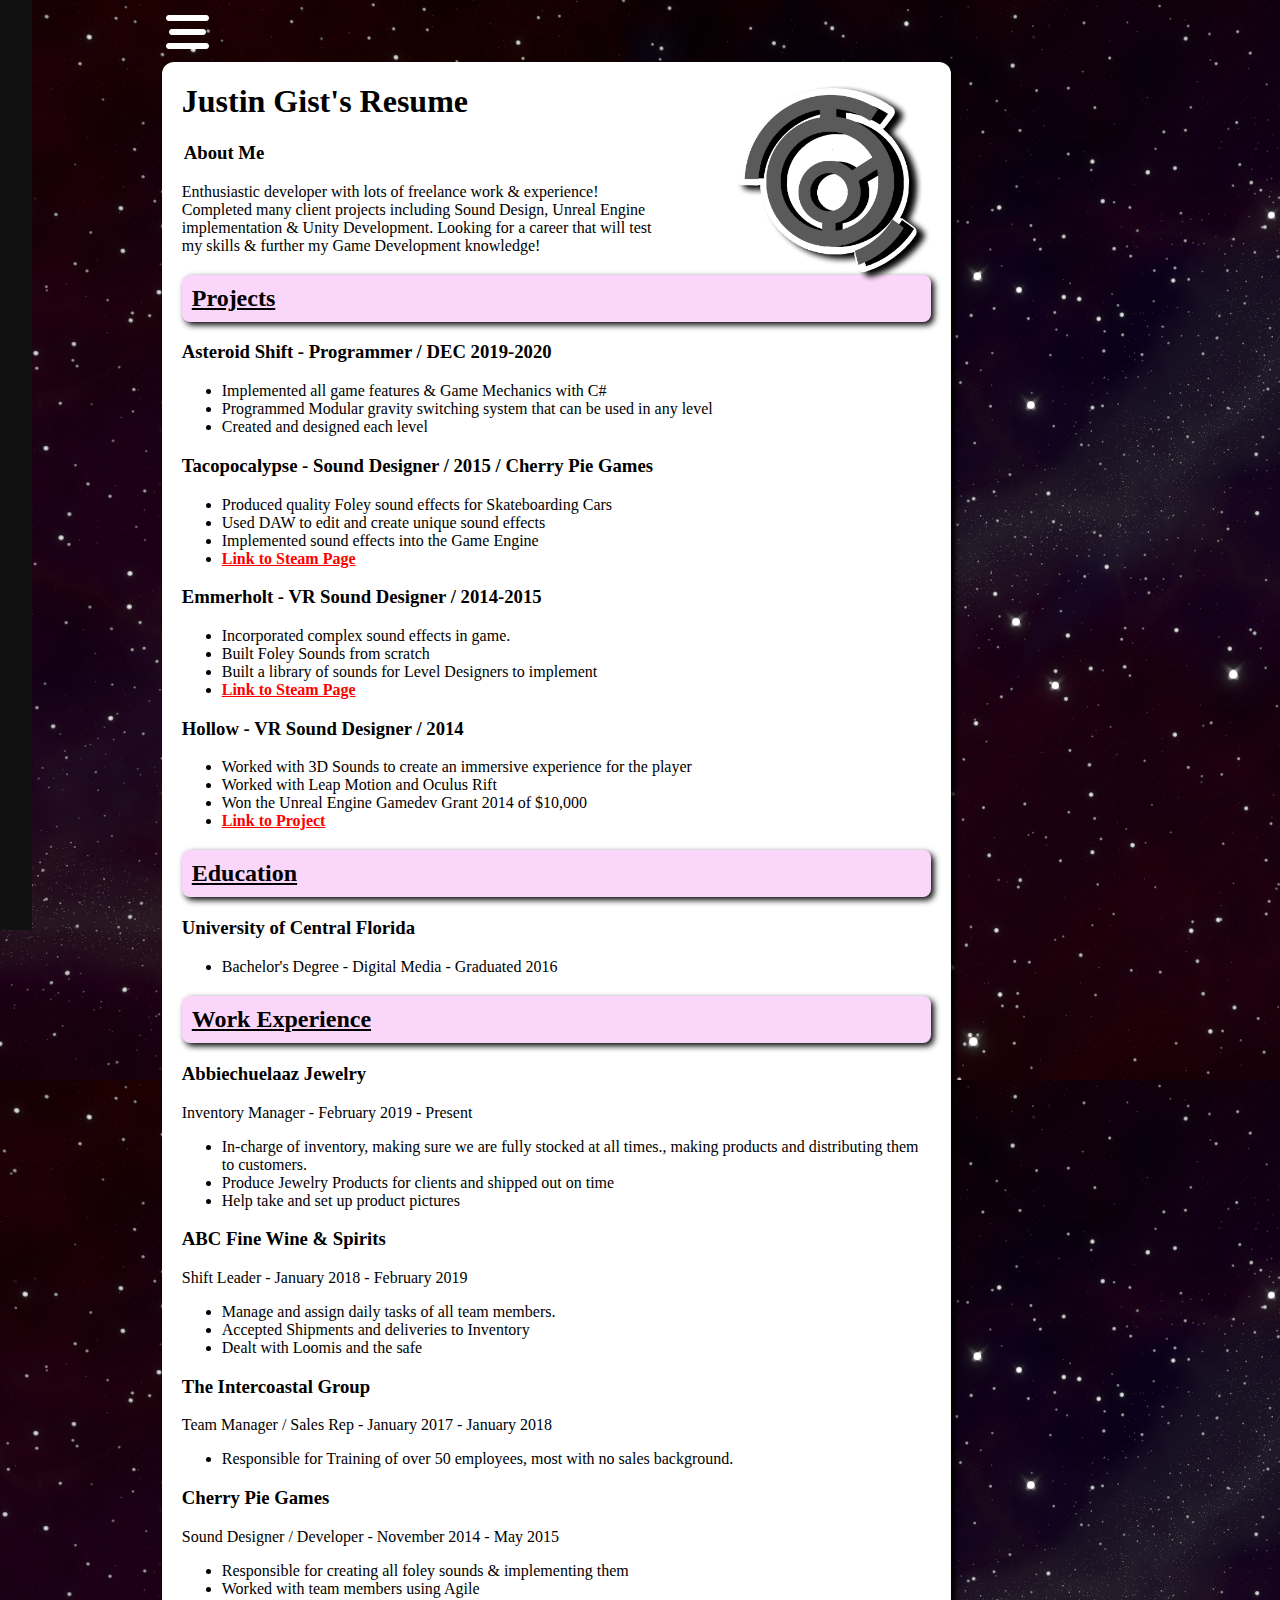
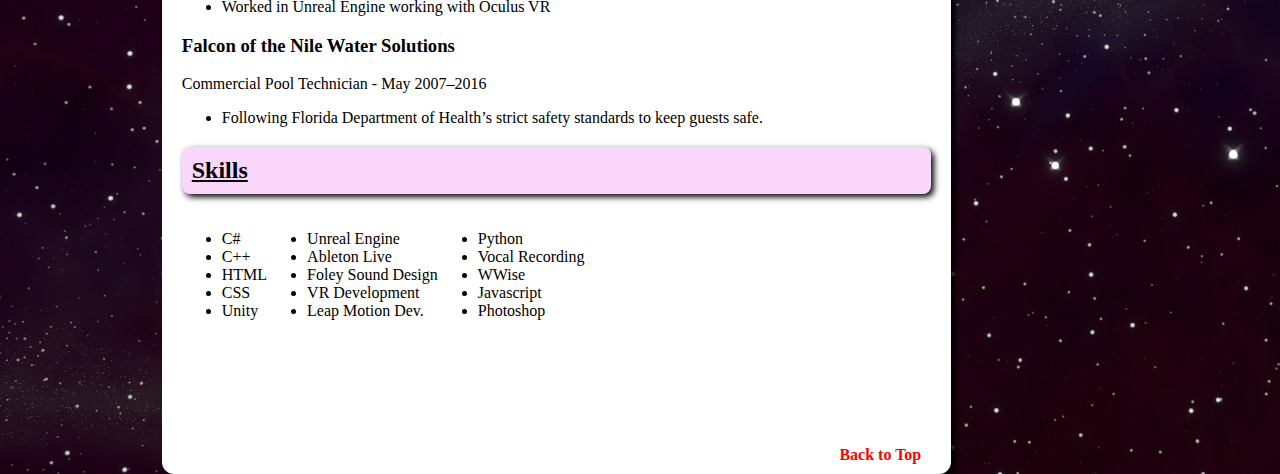
==== index.html @ f838d987 "1/26 Start Webpage" ====
<!DOCTYPE html>
<html lang="en-US">

<head>
<link rel="stylesheet" type="text/css" href="resumeStyle.css">
</head>

<body>
<div class="WholeContainer">

<div id="SideNav" class="sidenavi">
	<a href="javascript:void(0)" class="closebtn" onclick="closeNav()" style="font-size:60px"><div style="Color: White">&times;</div></a>
	<a href="index.html">Home</a>
	<a href="Sovereign.html">SOVEREIGN:<br><div style="font-size: 12px;">Beneath Stone Shadows</div></a>
	
	<a href="Projects.html">Projects</a>
	<a href="Resume.html">Resume</a>
</div>

<span style="cursor:pointer;" onclick="openNav()"><img src="Images/Hamburger.png"></span>

<script>
function openNav() {
  document.getElementById("SideNav").style.width = "250px";
}

function closeNav() {
  document.getElementById("SideNav").style.width = "0";
}
</script>
</br>

<!--
<div class="SideContainer">
<p> stuff </p>
</div>
-->

<div class="MainContainer">
<div class="MarginMain">
<div id="Title">

<img src="Images/ResumeConcept2.png" width=200 height=200>
</div>
<h1>Justin Gist's Resume</h1>

<h3 id="AboutMe">About Me</h3>
<p style="width:65%;">Enthusiastic developer with lots of freelance work & experience! Completed many client projects including Sound Design, Unreal Engine implementation & Unity Development. Looking for a career that will test my skills & further my Game Development knowledge!</p>

<h2>Projects</h2>
<h3>Asteroid Shift - Programmer / DEC 2019-2020</h3>
	<ul>
	<li>Implemented all game features & Game Mechanics with C#</li>
	<li>Programmed Modular gravity switching system that can be used in any level</li>
	<li>Created and designed each level</li>
	</ul>

	
	
<h3>Tacopocalypse - Sound Designer / 2015 / Cherry Pie Games</h3>
	<ul>
	<li>Produced quality Foley sound effects for Skateboarding Cars</li>
	<li>Used DAW to edit and create unique sound effects</li>
	<li>Implemented sound effects into the Game Engine</li>
	<li><a href="http://store.steampowered.com/app/416530/">Link to Steam Page</a></li>
	</ul>
	
<h3>Emmerholt - VR Sound Designer / 2014-2015</h3>
<ul>
	<li>Incorporated complex sound effects in game.</li>
	<li>Built Foley Sounds from scratch</li>
	<li>Built a library of sounds for Level Designers to implement</li>
	<li><a href="https://store.steampowered.com/app/422500/Emmerholt_Prologue/">Link to Steam Page</a></li>
</ul>
	
<h3>Hollow - VR Sound Designer / 2014 </h3>
<ul>
	<li>Worked with 3D Sounds to create an immersive experience for the player</li>
	<li>Worked with Leap Motion and Oculus Rift</li>
	<li>Won the Unreal Engine Gamedev Grant 2014 of $10,000</li>
	<li><a href="http://killerham.itch.io/hollow">Link to Project</a></li>
</ul>



<h2>Education</h2>
<h3>University of Central Florida</h3>
<ul>
	<li>Bachelor's Degree - Digital Media - Graduated 2016</li>
</ul>



<h2>Work Experience </h2>
<h3>Abbiechuelaaz Jewelry</h3>
<p>Inventory Manager - February 2019 - Present</p>
<ul>
	<li>In-charge of inventory, making sure we are fully stocked at all times., making products and distributing them to customers.</li>
	<li>Produce Jewelry Products for clients and shipped out on time</li>
	<li>Help take and set up product pictures</li>
</ul>

<h3>ABC Fine Wine & Spirits</h3>
<p>Shift Leader - January 2018 - February 2019</p>
<ul>
	<li>Manage and assign daily tasks of all team members.</li>
	<li>Accepted Shipments and deliveries to Inventory</li>
	<li>Dealt with Loomis and the safe</li>
</ul>

<h3>The Intercoastal Group</h3>
<p>Team Manager / Sales Rep - January 2017 - January 2018</p>
<ul>
	<li>Responsible for Training of over 50 employees, most with no sales background.</li>
</ul>

<h3>Cherry Pie Games </h3>
<p>Sound Designer / Developer - November 2014 - May 2015</p>
<ul>
	<li>Responsible for creating all foley sounds & implementing them</li>
	<li>Worked with team members using Agile</li>
	<li>Worked in Unreal Engine working with Oculus VR</li>
	
</ul>

<h3>Falcon of the Nile Water Solutions</h3>
<p>Commercial Pool Technician - May 2007–2016</p>
<ul>
	<li>Following Florida Department of Health’s strict safety standards to keep guests safe.</li>
</ul>

<h2>Skills</h2>
<div class="flex-container">
<div>
	<ul>
		<li>C#</li>
		<li>C++</li>
		<li>HTML</li>
		<li>CSS</li>
		<li>Unity</li>
	</ul>
</div>
<div>
	<ul>
		<li>Unreal Engine</li>
		<li>Ableton Live</li>
		<li>Foley Sound Design</li>
		<li>VR Development</li>
		<li>Leap Motion Dev.</li>
	</ul>
</div>
<div>
	<ul>
		<li>Python</li>
		<li>Vocal Recording</li>
		<li>WWise</li>
		<li>Javascript</li>
		<li>Photoshop</li>
</div>
</div>



<div style="height: 100px;"></div>
<a href="index.html"><div id="Btop" style="padding: 10px;float:right">Back to Top</div></a>
</div>

</div>


</body>
</html>
---- resumeStyle.css ----
body {
	background-color: white;
	background-image: url("Images/SpaceBackground.jpg");
	margin-left: 3%;
	font-family: Verdana;
}
h1 {
	color: black;
}
h2 {
	color: black;
	text-decoration: underline;
	background-color: #FAD7FA;
	border-radius: 8px;
	padding: 10px;
	box-shadow: 3px 3px 6px black;
}

.Btop {
	padding: 10px;
}
p{
color: black;
font-family: Verdana;

}
ul {
	color: black;
}
h3 {
	color:black;
}
#AboutMe {
	color: black;
	margin-left: 2px;
}

nav {
	font-family: Verdana;
	font-size: 16px;
	
}

#NavBar {
	background-color: #D88CF3;
	border-radius: 12px;
	display: inline-block;
	font-weight: bold;
	margin: 2px 2px;
	padding:20px;
	
	box-shadow: 3px 3px 8px black;
	color: white;
	
}

#NavBar:hover{
	background-color: #FFF765;
	color: grey;
}


a {
	color: red;
	font-weight: bold;
}

a:hover {
	color: grey;
}

.sidenavi {
	height: 100%;
	width: 0;
	position: fixed;
	z-index: 1;
	top: 0;
	left: 0;
	background-color: #111;
	overflow-x: hidden;
	padding-top: 30px;
	padding-left: 32px;
	transition: 0.5s;
}

.sidenavi a {
	padding: 8px 8px 8px 0px;
	text-decoration: none;
	font-size: 25px;
	color: #818181;
	display: block;
	transition: 0.3s;
}

.sidenavi a:hover {
	color: #f1f1f1;
}

.Cards {
	
	display: inline-block;
	padding: 5px;
	border-color: grey;
	border-radius: 12px;
	box-shadow: 3px 3px 8px black;
}

#Title {
	
	float: right;
	display: inline-block;
}

.SideContainer {
	min-width: 250px;
	width: 300px;
	min-height: 500px;
	margin: auto;
	float: left;
	background-color: grey;
}

.MainContainer {
	min-width: 500px;
	width: 80%;
	float: left;
	margin: auto;
	background-color: white;
	box-shadow: 4px 4px 5px black;
	border-radius: 12px;
}

.WholeContainer {
	width: 80%;
	margin: auto;
	
}

.MarginMain {
	margin: 20px
	
}

.flex-container {
	display: flex;
	
}
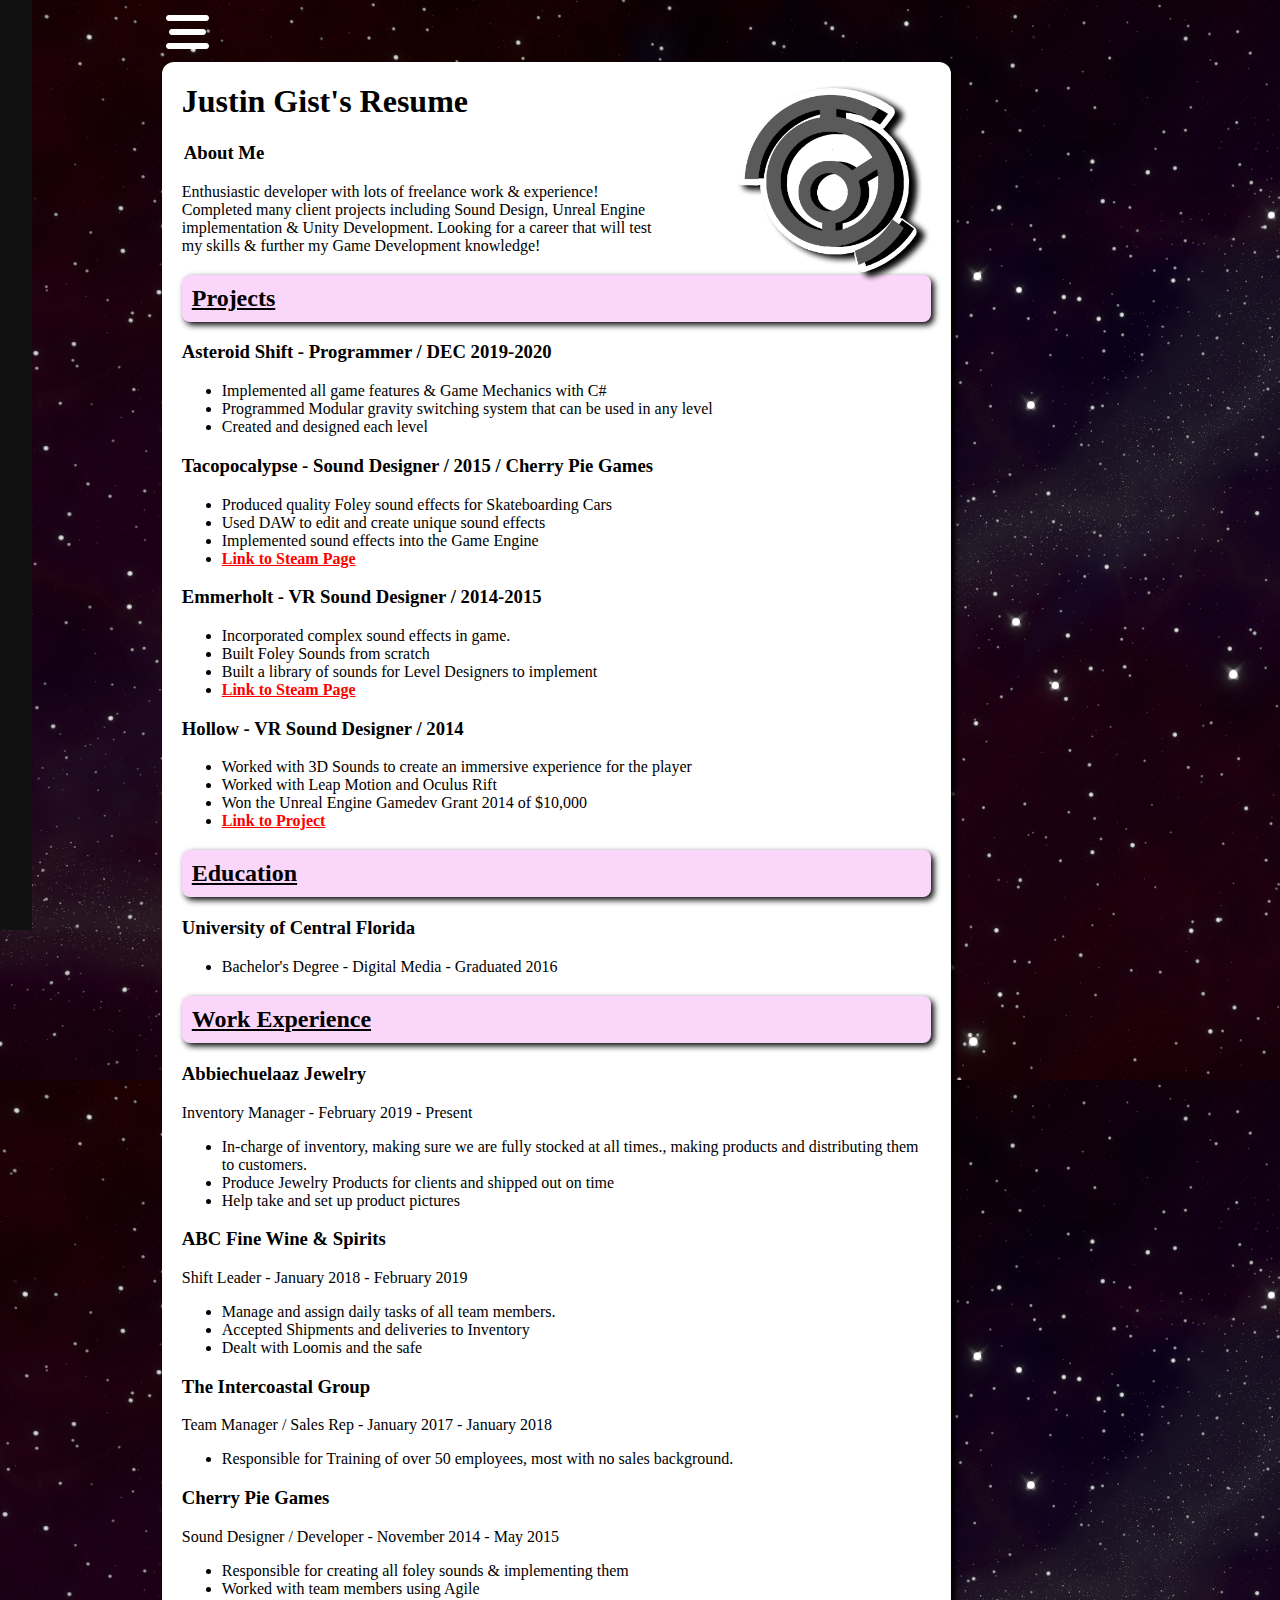
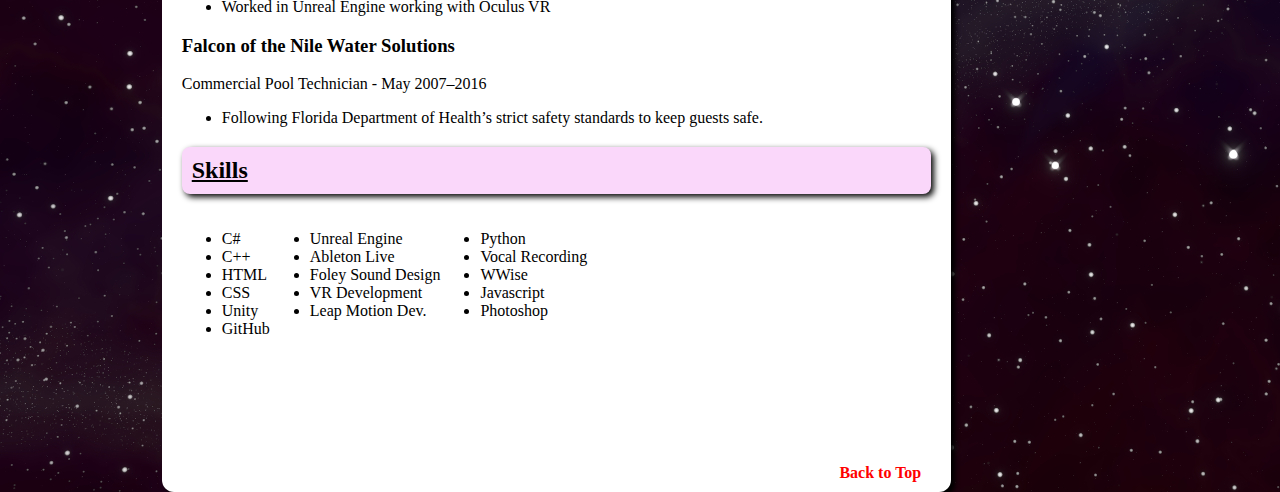
==== commit e1d1cc7b: "Merge pull request #1 from Axolen/Test-Branch" ====
--- a/index.html
+++ b/index.html
@@ -138,6 +138,7 @@
 		<li>HTML</li>
 		<li>CSS</li>
 		<li>Unity</li>
+		<li>GitHub</li>
 	</ul>
 </div>
 <div>
@@ -169,4 +170,4 @@
 
 
 </body>
-</html>+</html>
--- a/resumeStyle.css
+++ b/resumeStyle.css
@@ -146,3 +146,4 @@
 	
 }
 
+
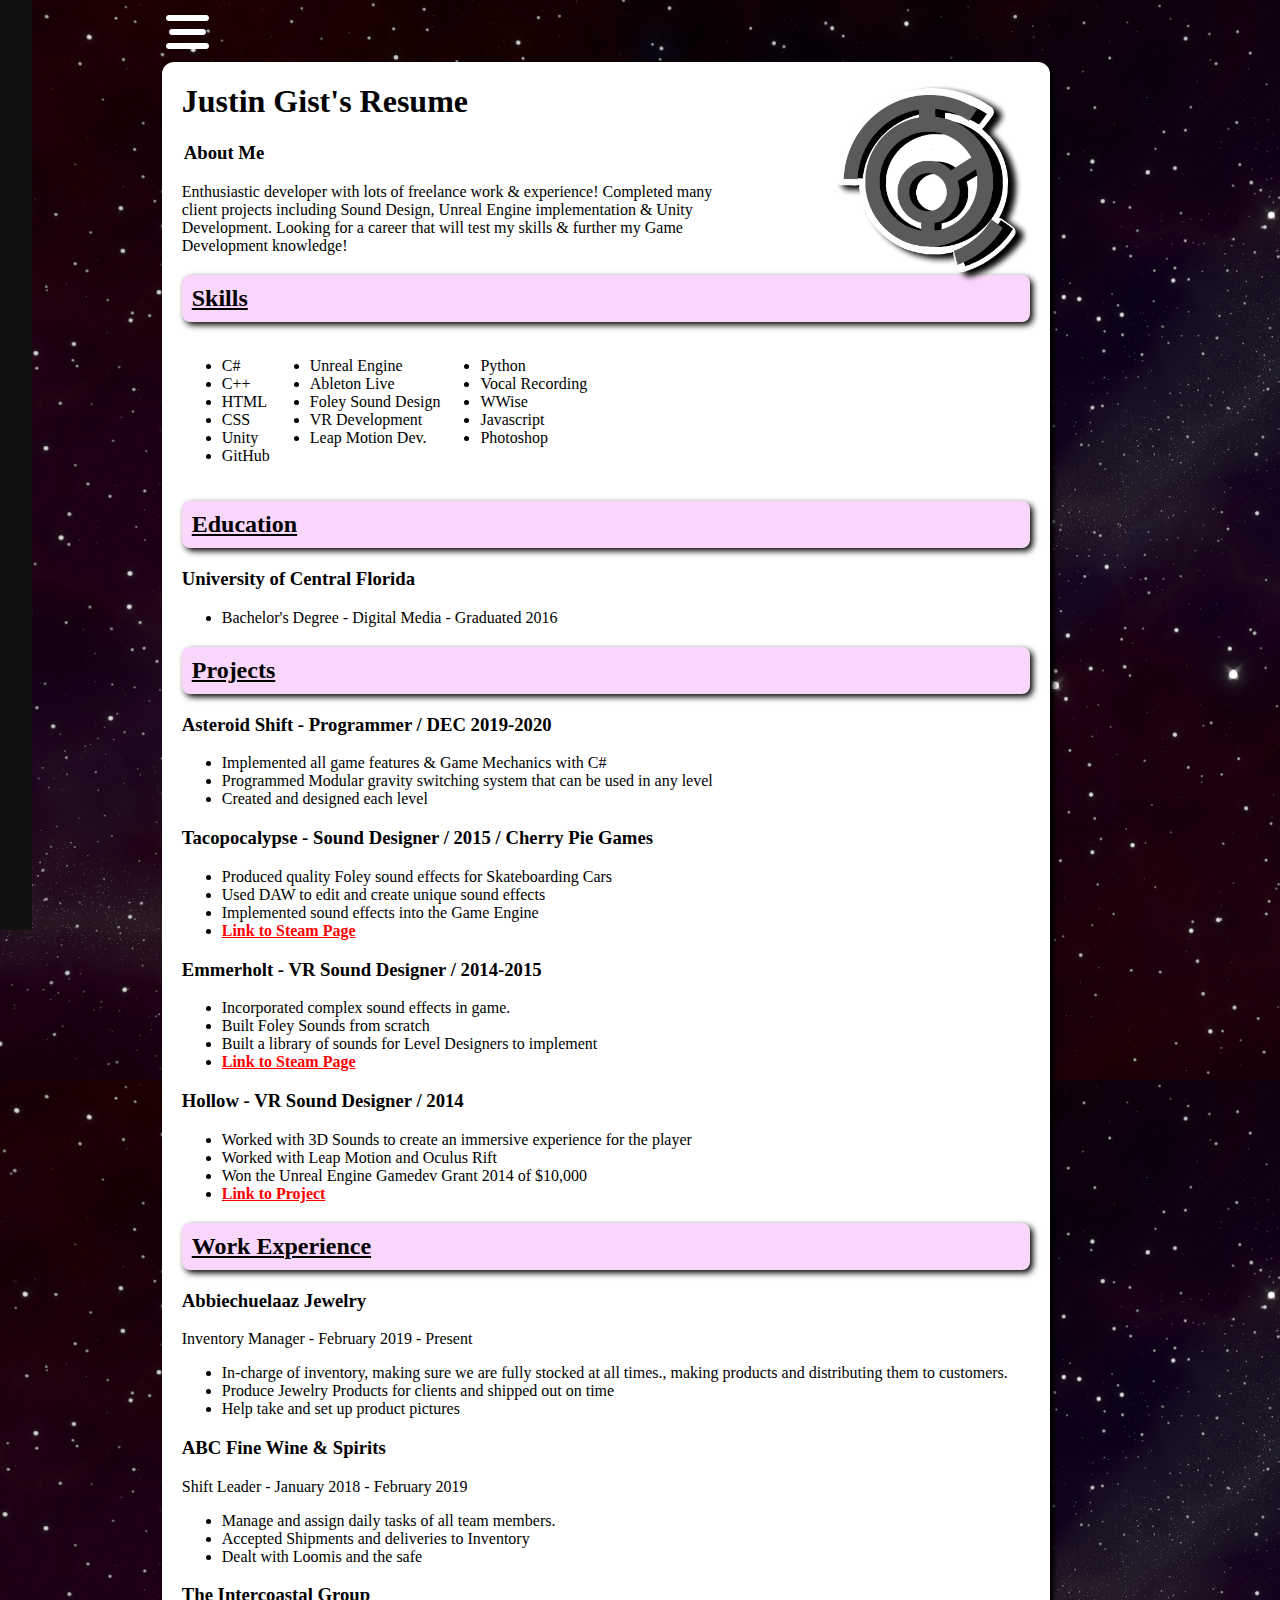
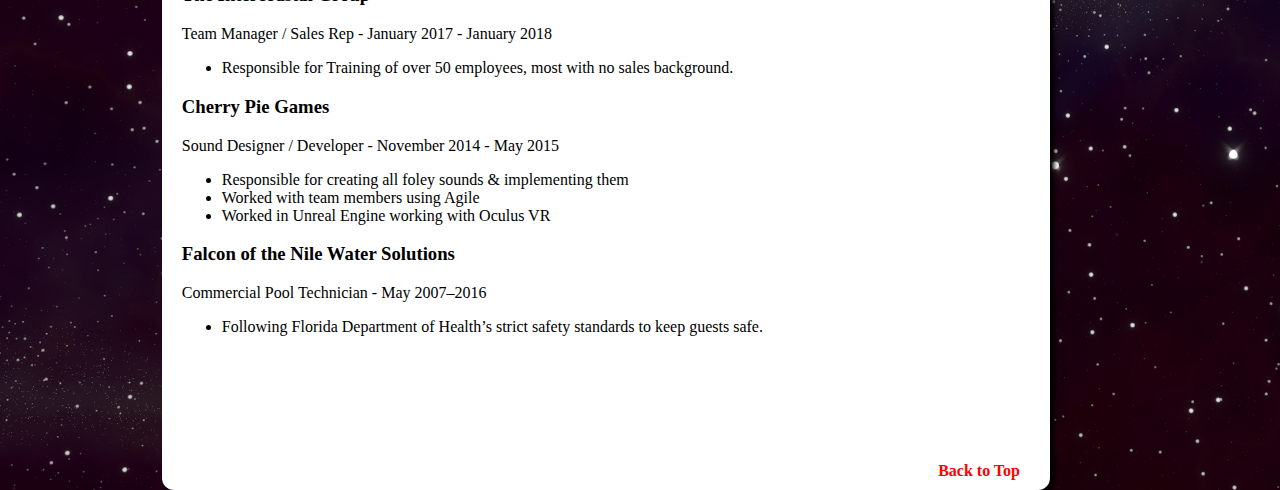
==== commit 8fc80612: "Added Taco Page" ====
--- a/index.html
+++ b/index.html
@@ -1,173 +1,173 @@
-<!DOCTYPE html>
-<html lang="en-US">
-
-<head>
-<link rel="stylesheet" type="text/css" href="resumeStyle.css">
-</head>
-
-<body>
-<div class="WholeContainer">
-
-<div id="SideNav" class="sidenavi">
-	<a href="javascript:void(0)" class="closebtn" onclick="closeNav()" style="font-size:60px"><div style="Color: White">&times;</div></a>
-	<a href="index.html">Home</a>
-	<a href="Sovereign.html">SOVEREIGN:<br><div style="font-size: 12px;">Beneath Stone Shadows</div></a>
-	
-	<a href="Projects.html">Projects</a>
-	<a href="Resume.html">Resume</a>
-</div>
-
-<span style="cursor:pointer;" onclick="openNav()"><img src="Images/Hamburger.png"></span>
-
-<script>
-function openNav() {
-  document.getElementById("SideNav").style.width = "250px";
-}
-
-function closeNav() {
-  document.getElementById("SideNav").style.width = "0";
-}
-</script>
-</br>
-
-<!--
-<div class="SideContainer">
-<p> stuff </p>
-</div>
--->
-
-<div class="MainContainer">
-<div class="MarginMain">
-<div id="Title">
-
-<img src="Images/ResumeConcept2.png" width=200 height=200>
-</div>
-<h1>Justin Gist's Resume</h1>
-
-<h3 id="AboutMe">About Me</h3>
-<p style="width:65%;">Enthusiastic developer with lots of freelance work & experience! Completed many client projects including Sound Design, Unreal Engine implementation & Unity Development. Looking for a career that will test my skills & further my Game Development knowledge!</p>
-
-<h2>Projects</h2>
-<h3>Asteroid Shift - Programmer / DEC 2019-2020</h3>
-	<ul>
-	<li>Implemented all game features & Game Mechanics with C#</li>
-	<li>Programmed Modular gravity switching system that can be used in any level</li>
-	<li>Created and designed each level</li>
-	</ul>
-
-	
-	
-<h3>Tacopocalypse - Sound Designer / 2015 / Cherry Pie Games</h3>
-	<ul>
-	<li>Produced quality Foley sound effects for Skateboarding Cars</li>
-	<li>Used DAW to edit and create unique sound effects</li>
-	<li>Implemented sound effects into the Game Engine</li>
-	<li><a href="http://store.steampowered.com/app/416530/">Link to Steam Page</a></li>
-	</ul>
-	
-<h3>Emmerholt - VR Sound Designer / 2014-2015</h3>
-<ul>
-	<li>Incorporated complex sound effects in game.</li>
-	<li>Built Foley Sounds from scratch</li>
-	<li>Built a library of sounds for Level Designers to implement</li>
-	<li><a href="https://store.steampowered.com/app/422500/Emmerholt_Prologue/">Link to Steam Page</a></li>
-</ul>
-	
-<h3>Hollow - VR Sound Designer / 2014 </h3>
-<ul>
-	<li>Worked with 3D Sounds to create an immersive experience for the player</li>
-	<li>Worked with Leap Motion and Oculus Rift</li>
-	<li>Won the Unreal Engine Gamedev Grant 2014 of $10,000</li>
-	<li><a href="http://killerham.itch.io/hollow">Link to Project</a></li>
-</ul>
-
-
-
-<h2>Education</h2>
-<h3>University of Central Florida</h3>
-<ul>
-	<li>Bachelor's Degree - Digital Media - Graduated 2016</li>
-</ul>
-
-
-
-<h2>Work Experience </h2>
-<h3>Abbiechuelaaz Jewelry</h3>
-<p>Inventory Manager - February 2019 - Present</p>
-<ul>
-	<li>In-charge of inventory, making sure we are fully stocked at all times., making products and distributing them to customers.</li>
-	<li>Produce Jewelry Products for clients and shipped out on time</li>
-	<li>Help take and set up product pictures</li>
-</ul>
-
-<h3>ABC Fine Wine & Spirits</h3>
-<p>Shift Leader - January 2018 - February 2019</p>
-<ul>
-	<li>Manage and assign daily tasks of all team members.</li>
-	<li>Accepted Shipments and deliveries to Inventory</li>
-	<li>Dealt with Loomis and the safe</li>
-</ul>
-
-<h3>The Intercoastal Group</h3>
-<p>Team Manager / Sales Rep - January 2017 - January 2018</p>
-<ul>
-	<li>Responsible for Training of over 50 employees, most with no sales background.</li>
-</ul>
-
-<h3>Cherry Pie Games </h3>
-<p>Sound Designer / Developer - November 2014 - May 2015</p>
-<ul>
-	<li>Responsible for creating all foley sounds & implementing them</li>
-	<li>Worked with team members using Agile</li>
-	<li>Worked in Unreal Engine working with Oculus VR</li>
-	
-</ul>
-
-<h3>Falcon of the Nile Water Solutions</h3>
-<p>Commercial Pool Technician - May 2007–2016</p>
-<ul>
-	<li>Following Florida Department of Health’s strict safety standards to keep guests safe.</li>
-</ul>
-
-<h2>Skills</h2>
-<div class="flex-container">
-<div>
-	<ul>
-		<li>C#</li>
-		<li>C++</li>
-		<li>HTML</li>
-		<li>CSS</li>
-		<li>Unity</li>
-		<li>GitHub</li>
-	</ul>
-</div>
-<div>
-	<ul>
-		<li>Unreal Engine</li>
-		<li>Ableton Live</li>
-		<li>Foley Sound Design</li>
-		<li>VR Development</li>
-		<li>Leap Motion Dev.</li>
-	</ul>
-</div>
-<div>
-	<ul>
-		<li>Python</li>
-		<li>Vocal Recording</li>
-		<li>WWise</li>
-		<li>Javascript</li>
-		<li>Photoshop</li>
-</div>
-</div>
-
-
-
-<div style="height: 100px;"></div>
-<a href="index.html"><div id="Btop" style="padding: 10px;float:right">Back to Top</div></a>
-</div>
-
-</div>
-
-
-</body>
-</html>
+<!DOCTYPE html>
+<html lang="en-US">
+
+<head>
+<link rel="stylesheet" type="text/css" href="resumeStyle.css">
+</head>
+
+<body>
+<div class="WholeContainer">
+
+<div id="SideNav" class="sidenavi">
+	<a href="javascript:void(0)" class="closebtn" onclick="closeNav()" style="font-size:60px"><div style="Color: White">&times;</div></a>
+	<a href="index.html">Resume</a>
+	<a href="Sovereign.html">SOVEREIGN:<br><div style="font-size: 12px;">Beneath Stone Shadows</div></a>
+	
+	<a href="Taco.html">Tacopocalypse</a>
+	<a href="Resume.html">Resume</a>
+</div>
+
+<span style="cursor:pointer;" onclick="openNav()"><img src="Images/Hamburger.png"></span>
+
+<script>
+function openNav() {
+  document.getElementById("SideNav").style.width = "250px";
+}
+
+function closeNav() {
+  document.getElementById("SideNav").style.width = "0";
+}
+</script>
+</br>
+
+
+
+<div class="MainContainer">
+<div class="MarginMain">
+<div id="Title">
+
+<img src="Images/ResumeConcept2.png" width=200 height=200>
+</div>
+<h1>Justin Gist's Resume</h1>
+
+<h3 id="AboutMe">About Me</h3>
+<p style="width:65%;">Enthusiastic developer with lots of freelance work & experience! Completed many client projects including Sound Design, Unreal Engine implementation & Unity Development. Looking for a career that will test my skills & further my Game Development knowledge!</p>
+
+
+<h2>Skills</h2>
+<div class="flex-container">
+<div>
+	<ul>
+		<li>C#</li>
+		<li>C++</li>
+		<li>HTML</li>
+		<li>CSS</li>
+		<li>Unity</li>
+		<li>GitHub</li>
+	</ul>
+</div>
+<div>
+	<ul>
+		<li>Unreal Engine</li>
+		<li>Ableton Live</li>
+		<li>Foley Sound Design</li>
+		<li>VR Development</li>
+		<li>Leap Motion Dev.</li>
+	</ul>
+</div>
+<div>
+	<ul>
+		<li>Python</li>
+		<li>Vocal Recording</li>
+		<li>WWise</li>
+		<li>Javascript</li>
+		<li>Photoshop</li>
+</div>
+</div>
+
+
+<h2>Education</h2>
+<h3>University of Central Florida</h3>
+<ul>
+	<li>Bachelor's Degree - Digital Media - Graduated 2016</li>
+</ul>
+
+
+
+<h2>Projects</h2>
+<h3>Asteroid Shift - Programmer / DEC 2019-2020</h3>
+	<ul>
+	<li>Implemented all game features & Game Mechanics with C#</li>
+	<li>Programmed Modular gravity switching system that can be used in any level</li>
+	<li>Created and designed each level</li>
+	</ul>
+
+	
+	
+<h3>Tacopocalypse - Sound Designer / 2015 / Cherry Pie Games</h3>
+	<ul>
+	<li>Produced quality Foley sound effects for Skateboarding Cars</li>
+	<li>Used DAW to edit and create unique sound effects</li>
+	<li>Implemented sound effects into the Game Engine</li>
+	<li><a href="http://store.steampowered.com/app/416530/">Link to Steam Page</a></li>
+	</ul>
+	
+<h3>Emmerholt - VR Sound Designer / 2014-2015</h3>
+<ul>
+	<li>Incorporated complex sound effects in game.</li>
+	<li>Built Foley Sounds from scratch</li>
+	<li>Built a library of sounds for Level Designers to implement</li>
+	<li><a href="https://store.steampowered.com/app/422500/Emmerholt_Prologue/">Link to Steam Page</a></li>
+</ul>
+	
+<h3>Hollow - VR Sound Designer / 2014 </h3>
+<ul>
+	<li>Worked with 3D Sounds to create an immersive experience for the player</li>
+	<li>Worked with Leap Motion and Oculus Rift</li>
+	<li>Won the Unreal Engine Gamedev Grant 2014 of $10,000</li>
+	<li><a href="http://killerham.itch.io/hollow">Link to Project</a></li>
+</ul>
+
+
+
+<h2>Work Experience </h2>
+<h3>Abbiechuelaaz Jewelry</h3>
+<p>Inventory Manager - February 2019 - Present</p>
+<ul>
+	<li>In-charge of inventory, making sure we are fully stocked at all times., making products and distributing them to customers.</li>
+	<li>Produce Jewelry Products for clients and shipped out on time</li>
+	<li>Help take and set up product pictures</li>
+</ul>
+
+<h3>ABC Fine Wine & Spirits</h3>
+<p>Shift Leader - January 2018 - February 2019</p>
+<ul>
+	<li>Manage and assign daily tasks of all team members.</li>
+	<li>Accepted Shipments and deliveries to Inventory</li>
+	<li>Dealt with Loomis and the safe</li>
+</ul>
+
+<h3>The Intercoastal Group</h3>
+<p>Team Manager / Sales Rep - January 2017 - January 2018</p>
+<ul>
+	<li>Responsible for Training of over 50 employees, most with no sales background.</li>
+</ul>
+
+<h3>Cherry Pie Games </h3>
+<p>Sound Designer / Developer - November 2014 - May 2015</p>
+<ul>
+	<li>Responsible for creating all foley sounds & implementing them</li>
+	<li>Worked with team members using Agile</li>
+	<li>Worked in Unreal Engine working with Oculus VR</li>
+	
+</ul>
+
+<h3>Falcon of the Nile Water Solutions</h3>
+<p>Commercial Pool Technician - May 2007–2016</p>
+<ul>
+	<li>Following Florida Department of Health’s strict safety standards to keep guests safe.</li>
+</ul>
+
+
+
+
+
+<div style="height: 100px;"></div>
+<a href="index.html"><div id="Btop" style="padding: 10px;float:right">Back to Top</div></a>
+</div>
+
+</div>
+
+
+</body>
+</html>--- a/resumeStyle.css
+++ b/resumeStyle.css
@@ -1,149 +1,154 @@
-body {
-	background-color: white;
-	background-image: url("Images/SpaceBackground.jpg");
-	margin-left: 3%;
-	font-family: Verdana;
-}
-h1 {
-	color: black;
-}
-h2 {
-	color: black;
-	text-decoration: underline;
-	background-color: #FAD7FA;
-	border-radius: 8px;
-	padding: 10px;
-	box-shadow: 3px 3px 6px black;
-}
-
-.Btop {
-	padding: 10px;
-}
-p{
-color: black;
-font-family: Verdana;
-
-}
-ul {
-	color: black;
-}
-h3 {
-	color:black;
-}
-#AboutMe {
-	color: black;
-	margin-left: 2px;
-}
-
-nav {
-	font-family: Verdana;
-	font-size: 16px;
-	
-}
-
-#NavBar {
-	background-color: #D88CF3;
-	border-radius: 12px;
-	display: inline-block;
-	font-weight: bold;
-	margin: 2px 2px;
-	padding:20px;
-	
-	box-shadow: 3px 3px 8px black;
-	color: white;
-	
-}
-
-#NavBar:hover{
-	background-color: #FFF765;
-	color: grey;
-}
-
-
-a {
-	color: red;
-	font-weight: bold;
-}
-
-a:hover {
-	color: grey;
-}
-
-.sidenavi {
-	height: 100%;
-	width: 0;
-	position: fixed;
-	z-index: 1;
-	top: 0;
-	left: 0;
-	background-color: #111;
-	overflow-x: hidden;
-	padding-top: 30px;
-	padding-left: 32px;
-	transition: 0.5s;
-}
-
-.sidenavi a {
-	padding: 8px 8px 8px 0px;
-	text-decoration: none;
-	font-size: 25px;
-	color: #818181;
-	display: block;
-	transition: 0.3s;
-}
-
-.sidenavi a:hover {
-	color: #f1f1f1;
-}
-
-.Cards {
-	
-	display: inline-block;
-	padding: 5px;
-	border-color: grey;
-	border-radius: 12px;
-	box-shadow: 3px 3px 8px black;
-}
-
-#Title {
-	
-	float: right;
-	display: inline-block;
-}
-
-.SideContainer {
-	min-width: 250px;
-	width: 300px;
-	min-height: 500px;
-	margin: auto;
-	float: left;
-	background-color: grey;
-}
-
-.MainContainer {
-	min-width: 500px;
-	width: 80%;
-	float: left;
-	margin: auto;
-	background-color: white;
-	box-shadow: 4px 4px 5px black;
-	border-radius: 12px;
-}
-
-.WholeContainer {
-	width: 80%;
-	margin: auto;
-	
-}
-
-.MarginMain {
-	margin: 20px
-	
-}
-
-.flex-container {
-	display: flex;
-	
-}
-
-
+body {
+	background-color: white;
+	background-image: url("Images/SpaceBackground.jpg");
+	margin-left: 3%;
+	font-family: Verdana;
+}
+h1 {
+	color: black;
+}
+h2 {
+	color: black;
+	text-decoration: underline;
+	background-color: #FAD7FA;
+	border-radius: 8px;
+	padding: 10px;
+	box-shadow: 3px 3px 6px black;
+}
+
+.Btop {
+	padding: 10px;
+}
+p{
+color: black;
+font-family: Verdana;
+
+}
+ul {
+	color: black;
+}
+h3 {
+	color:black;
+}
+#AboutMe {
+	color: black;
+	margin-left: 2px;
+}
+
+nav {
+	font-family: Verdana;
+	font-size: 16px;
+	
+}
+
+#NavBar {
+	background-color: #D88CF3;
+	border-radius: 12px;
+	display: inline-block;
+	font-weight: bold;
+	margin: 2px 2px;
+	padding:20px;
+	
+	box-shadow: 3px 3px 8px black;
+	color: white;
+	
+}
+
+#NavBar:hover{
+	background-color: #FFF765;
+	color: grey;
+}
+
+
+a {
+	color: red;
+	font-weight: bold;
+}
+
+a:hover {
+	color: grey;
+}
+
+.sidenavi {
+	height: 100%;
+	width: 0;
+	position: fixed;
+	z-index: 1;
+	top: 0;
+	left: 0;
+	background-color: #111;
+	overflow-x: hidden;
+	padding-top: 30px;
+	padding-left: 32px;
+	transition: 0.3s;
+}
+
+.sidenavi a {
+	padding: 8px 8px 8px 0px;
+	text-decoration: none;
+	font-size: 25px;
+	color: #818181;
+	display: block;
+	transition: 0.3s;
+}
+
+.sidenavi a:hover {
+	color: #f1f1f1;
+}
+
+.Cards {
+	
+	display: inline-block;
+	padding: 5px;
+	border-color: grey;
+	border-radius: 12px;
+	box-shadow: 3px 3px 8px black;
+}
+
+#Title {
+	
+	float: right;
+	display: inline-block;
+}
+
+.SideContainer {
+	min-width: 250px;
+	width: 300px;
+	min-height: 500px;
+	margin: auto;
+	float: left;
+	background-color: grey;
+}
+
+.MainContainer {
+	min-width: 500px;
+	width: 90%;
+	float: left;
+	margin: auto;
+	background-color: white;
+	box-shadow: 4px 4px 5px black;
+	border-radius: 12px;
+}
+
+.WholeContainer {
+	width: 80%;
+	margin: auto;
+	
+}
+
+.MarginMain {
+	margin: 20px
+	
+}
+
+.flex-container {
+	display: flex;
+	
+}
+
+.Screenshots {
+	width: 100%;
+	height: 100%;
+	display: inline-block;
+}
+
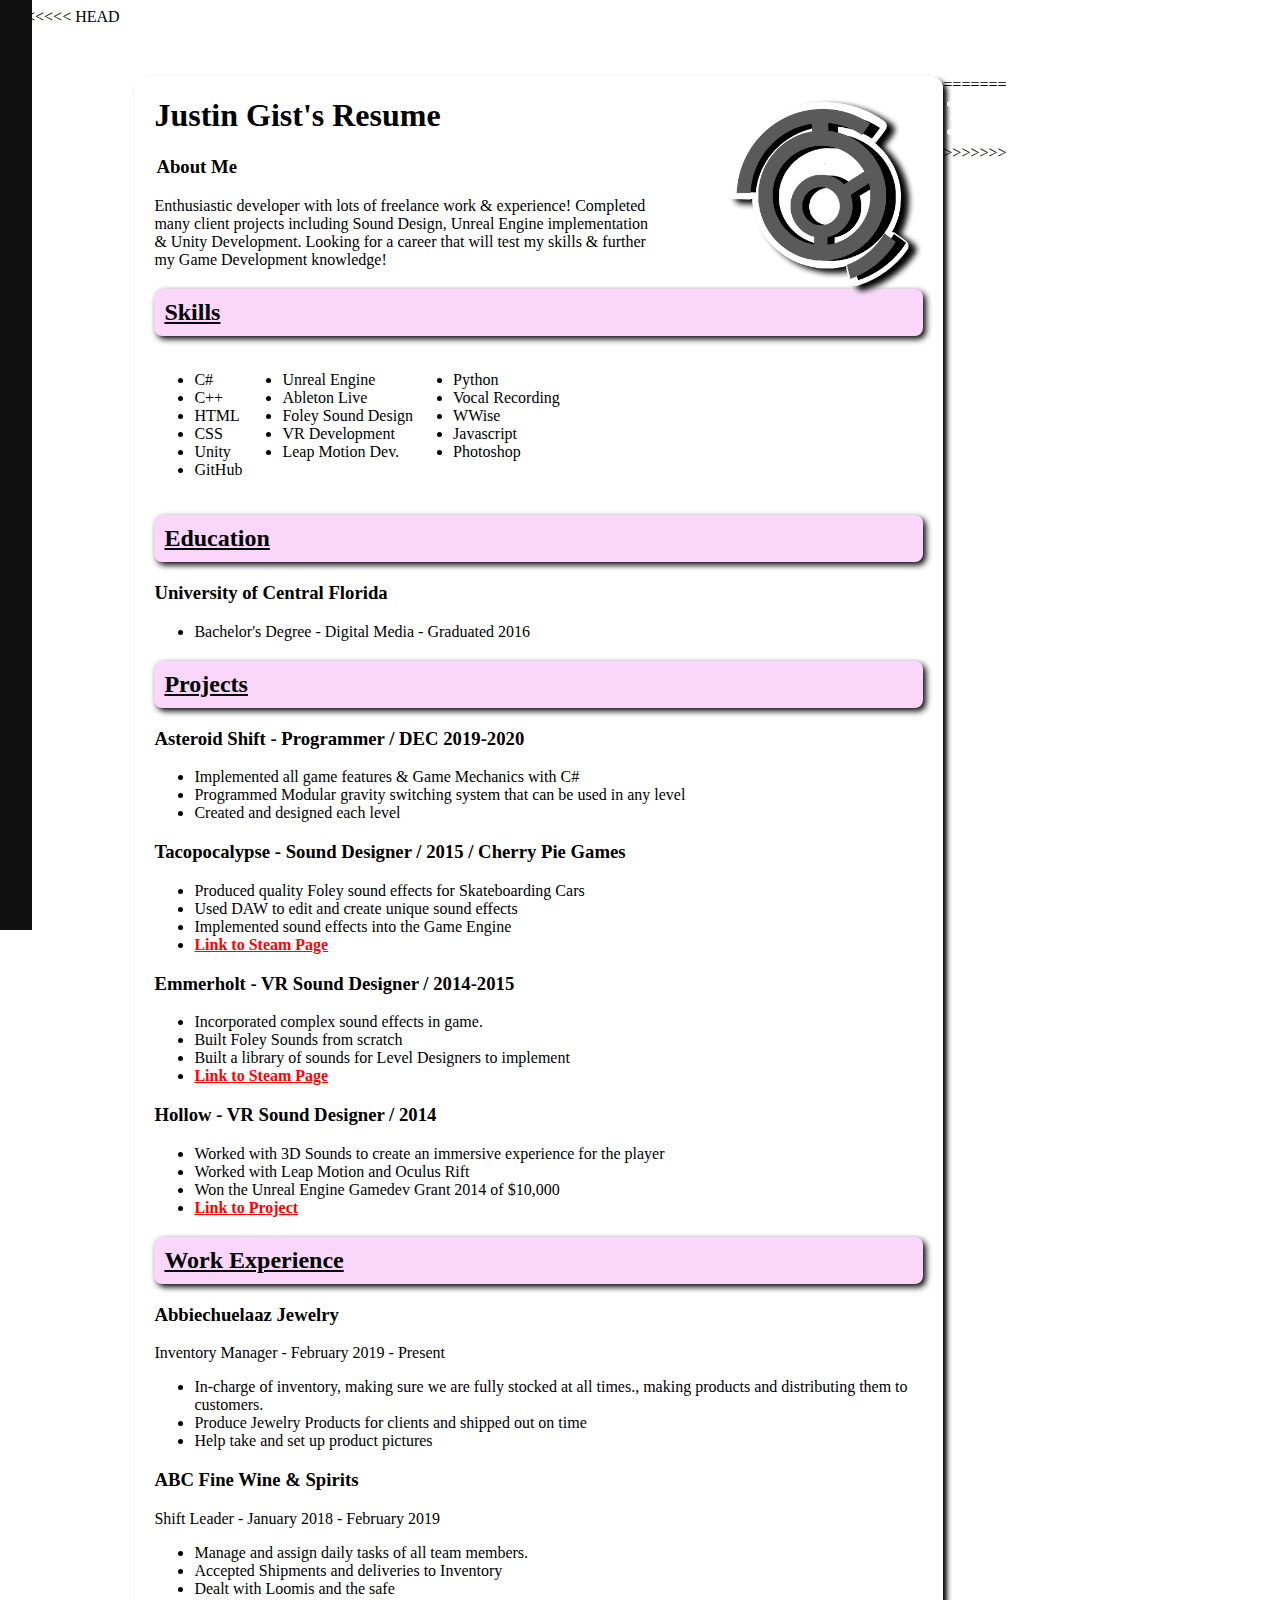
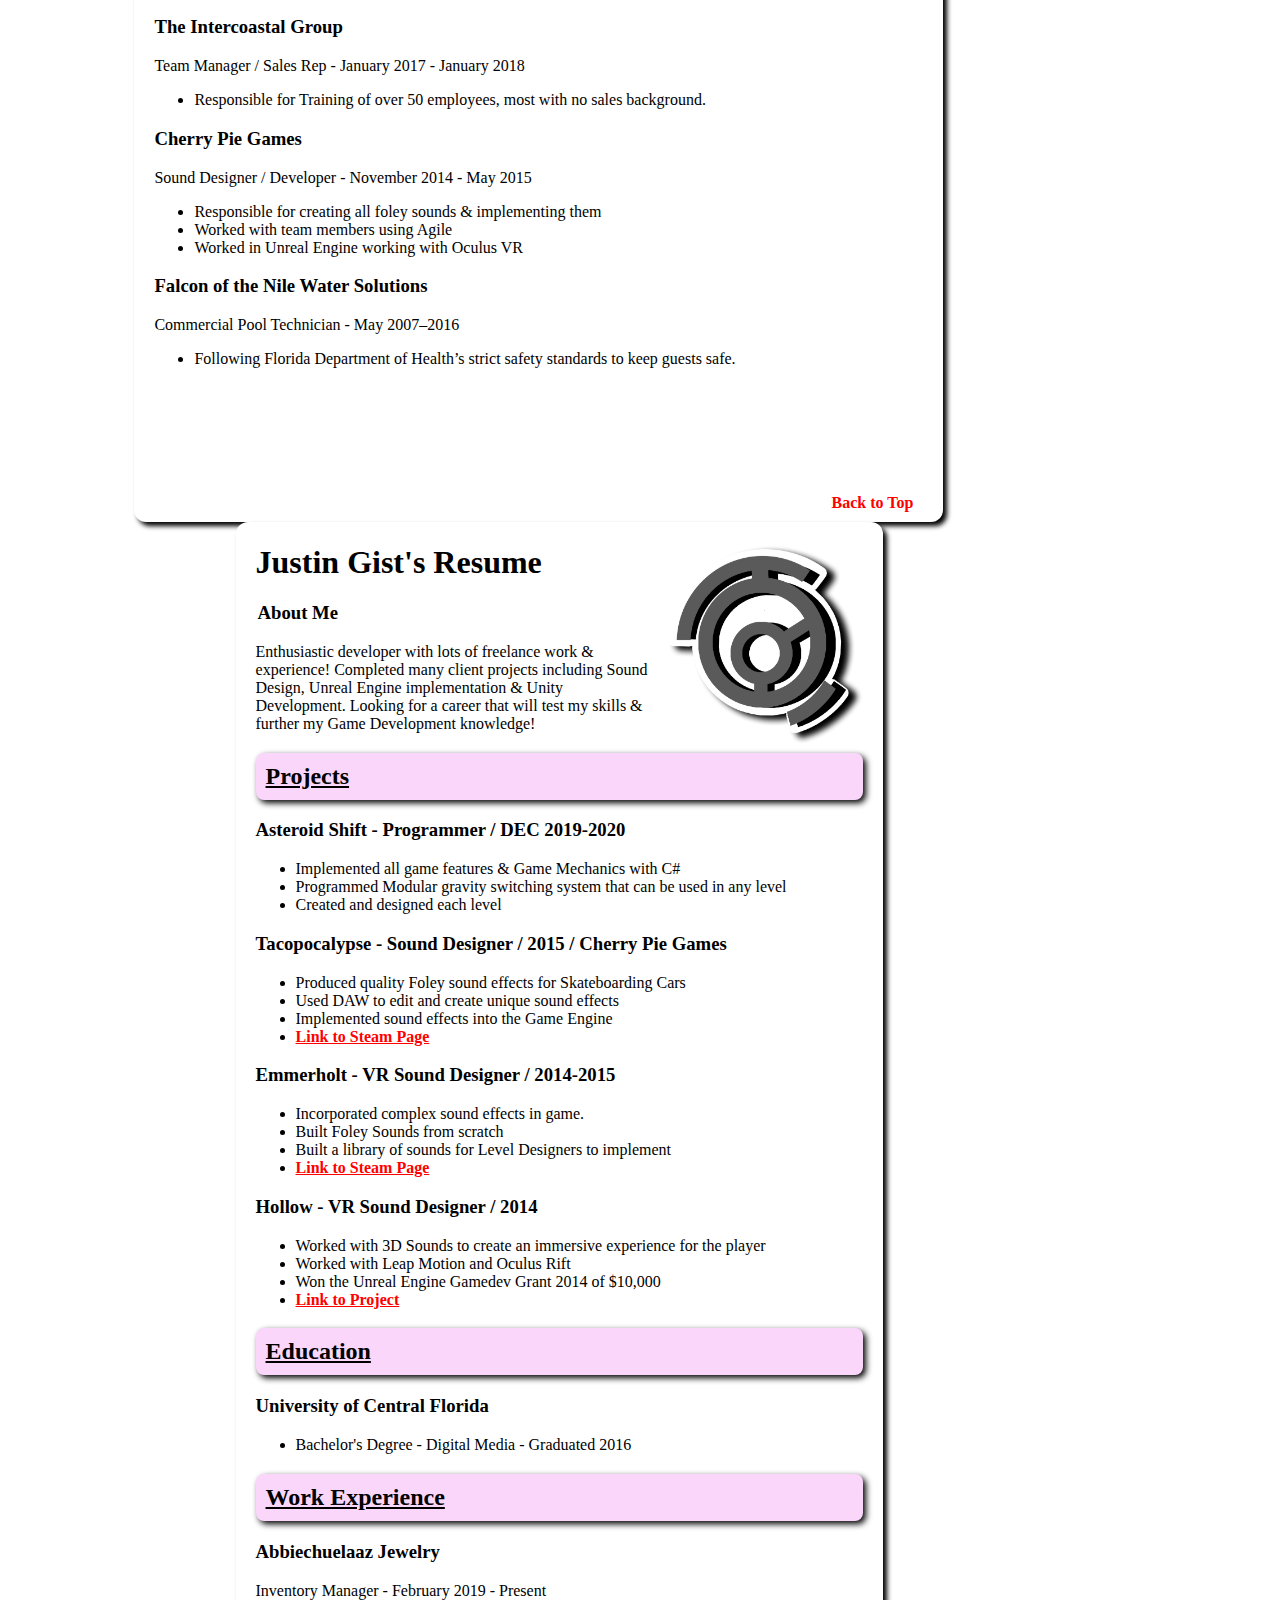
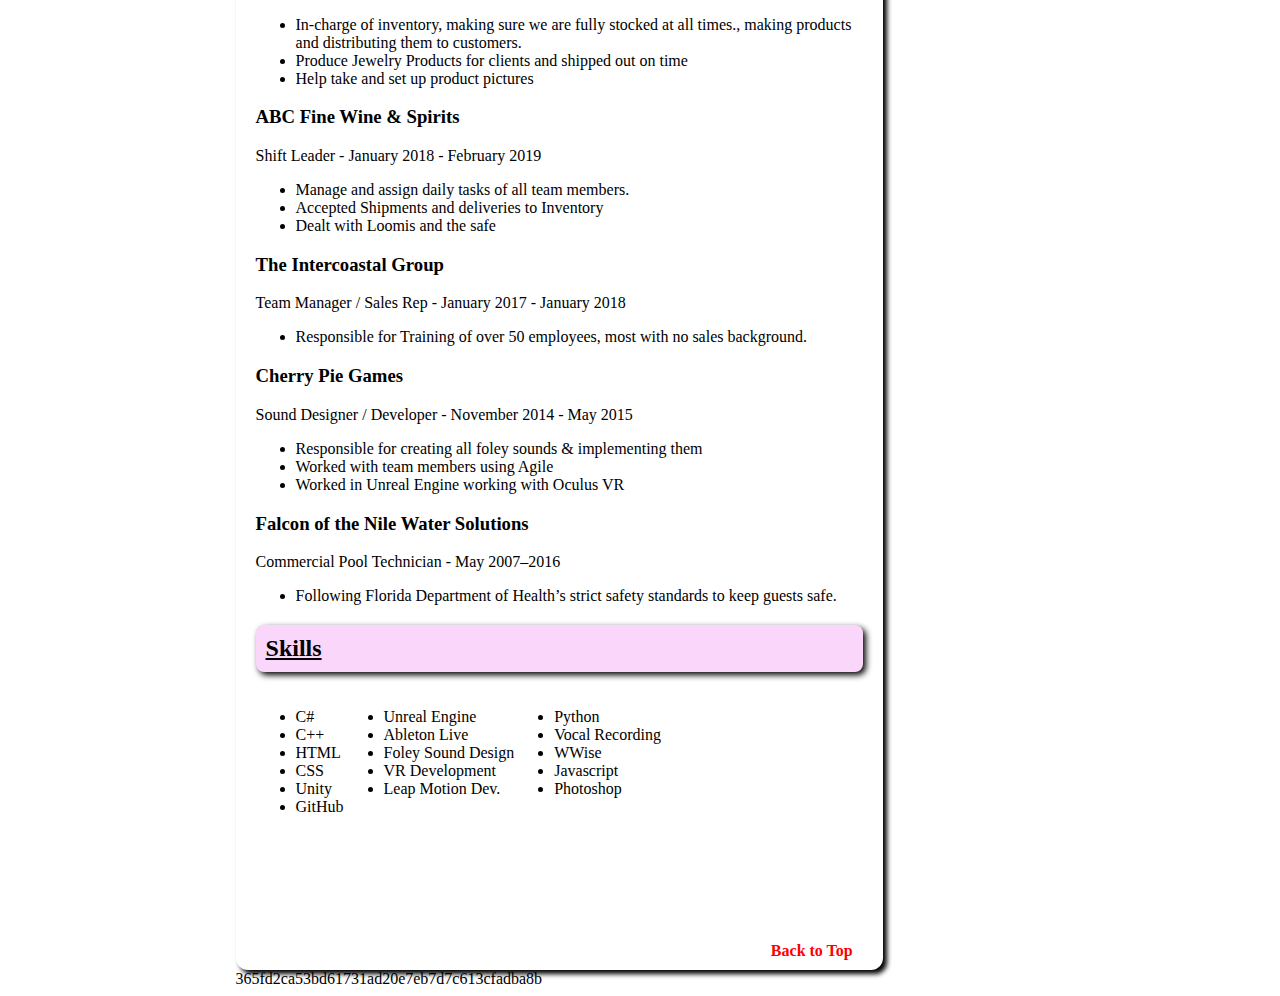
==== commit 36b9de91: "Add files via upload" ====
--- a/index.html
+++ b/index.html
@@ -1,3 +1,4 @@
+<<<<<<< HEAD
 <!DOCTYPE html>
 <html lang="en-US">
 
@@ -42,6 +43,7 @@
 
 <h3 id="AboutMe">About Me</h3>
 <p style="width:65%;">Enthusiastic developer with lots of freelance work & experience! Completed many client projects including Sound Design, Unreal Engine implementation & Unity Development. Looking for a career that will test my skills & further my Game Development knowledge!</p>
+
 
 
 <h2>Skills</h2>
@@ -170,4 +172,179 @@
 
 
 </body>
-</html>+</html>
+=======
+<!DOCTYPE html>
+<html lang="en-US">
+
+<head>
+<link rel="stylesheet" type="text/css" href="resumeStyle.css">
+</head>
+
+<body>
+<div class="WholeContainer">
+
+<div id="SideNav" class="sidenavi">
+	<a href="javascript:void(0)" class="closebtn" onclick="closeNav()" style="font-size:60px"><div style="Color: White">&times;</div></a>
+	<a href="index.html">Home</a>
+	<a href="Sovereign.html">SOVEREIGN:<br><div style="font-size: 12px;">Beneath Stone Shadows</div></a>
+	
+	<a href="Projects.html">Projects</a>
+	<a href="Resume.html">Resume</a>
+</div>
+
+<span style="cursor:pointer;" onclick="openNav()"><img src="Images/Hamburger.png"></span>
+
+<script>
+function openNav() {
+  document.getElementById("SideNav").style.width = "250px";
+}
+
+function closeNav() {
+  document.getElementById("SideNav").style.width = "0";
+}
+</script>
+</br>
+
+<!--
+<div class="SideContainer">
+<p> stuff </p>
+</div>
+-->
+
+<div class="MainContainer">
+<div class="MarginMain">
+<div id="Title">
+
+<img src="Images/ResumeConcept2.png" width=200 height=200>
+</div>
+<h1>Justin Gist's Resume</h1>
+
+<h3 id="AboutMe">About Me</h3>
+<p style="width:65%;">Enthusiastic developer with lots of freelance work & experience! Completed many client projects including Sound Design, Unreal Engine implementation & Unity Development. Looking for a career that will test my skills & further my Game Development knowledge!</p>
+
+<h2>Projects</h2>
+<h3>Asteroid Shift - Programmer / DEC 2019-2020</h3>
+	<ul>
+	<li>Implemented all game features & Game Mechanics with C#</li>
+	<li>Programmed Modular gravity switching system that can be used in any level</li>
+	<li>Created and designed each level</li>
+	</ul>
+
+	
+	
+<h3>Tacopocalypse - Sound Designer / 2015 / Cherry Pie Games</h3>
+	<ul>
+	<li>Produced quality Foley sound effects for Skateboarding Cars</li>
+	<li>Used DAW to edit and create unique sound effects</li>
+	<li>Implemented sound effects into the Game Engine</li>
+	<li><a href="http://store.steampowered.com/app/416530/">Link to Steam Page</a></li>
+	</ul>
+	
+<h3>Emmerholt - VR Sound Designer / 2014-2015</h3>
+<ul>
+	<li>Incorporated complex sound effects in game.</li>
+	<li>Built Foley Sounds from scratch</li>
+	<li>Built a library of sounds for Level Designers to implement</li>
+	<li><a href="https://store.steampowered.com/app/422500/Emmerholt_Prologue/">Link to Steam Page</a></li>
+</ul>
+	
+<h3>Hollow - VR Sound Designer / 2014 </h3>
+<ul>
+	<li>Worked with 3D Sounds to create an immersive experience for the player</li>
+	<li>Worked with Leap Motion and Oculus Rift</li>
+	<li>Won the Unreal Engine Gamedev Grant 2014 of $10,000</li>
+	<li><a href="http://killerham.itch.io/hollow">Link to Project</a></li>
+</ul>
+
+
+
+<h2>Education</h2>
+<h3>University of Central Florida</h3>
+<ul>
+	<li>Bachelor's Degree - Digital Media - Graduated 2016</li>
+</ul>
+
+
+
+<h2>Work Experience </h2>
+<h3>Abbiechuelaaz Jewelry</h3>
+<p>Inventory Manager - February 2019 - Present</p>
+<ul>
+	<li>In-charge of inventory, making sure we are fully stocked at all times., making products and distributing them to customers.</li>
+	<li>Produce Jewelry Products for clients and shipped out on time</li>
+	<li>Help take and set up product pictures</li>
+</ul>
+
+<h3>ABC Fine Wine & Spirits</h3>
+<p>Shift Leader - January 2018 - February 2019</p>
+<ul>
+	<li>Manage and assign daily tasks of all team members.</li>
+	<li>Accepted Shipments and deliveries to Inventory</li>
+	<li>Dealt with Loomis and the safe</li>
+</ul>
+
+<h3>The Intercoastal Group</h3>
+<p>Team Manager / Sales Rep - January 2017 - January 2018</p>
+<ul>
+	<li>Responsible for Training of over 50 employees, most with no sales background.</li>
+</ul>
+
+<h3>Cherry Pie Games </h3>
+<p>Sound Designer / Developer - November 2014 - May 2015</p>
+<ul>
+	<li>Responsible for creating all foley sounds & implementing them</li>
+	<li>Worked with team members using Agile</li>
+	<li>Worked in Unreal Engine working with Oculus VR</li>
+	
+</ul>
+
+<h3>Falcon of the Nile Water Solutions</h3>
+<p>Commercial Pool Technician - May 2007–2016</p>
+<ul>
+	<li>Following Florida Department of Health’s strict safety standards to keep guests safe.</li>
+</ul>
+
+<h2>Skills</h2>
+<div class="flex-container">
+<div>
+	<ul>
+		<li>C#</li>
+		<li>C++</li>
+		<li>HTML</li>
+		<li>CSS</li>
+		<li>Unity</li>
+		<li>GitHub</li>
+	</ul>
+</div>
+<div>
+	<ul>
+		<li>Unreal Engine</li>
+		<li>Ableton Live</li>
+		<li>Foley Sound Design</li>
+		<li>VR Development</li>
+		<li>Leap Motion Dev.</li>
+	</ul>
+</div>
+<div>
+	<ul>
+		<li>Python</li>
+		<li>Vocal Recording</li>
+		<li>WWise</li>
+		<li>Javascript</li>
+		<li>Photoshop</li>
+</div>
+</div>
+
+
+
+<div style="height: 100px;"></div>
+<a href="index.html"><div id="Btop" style="padding: 10px;float:right">Back to Top</div></a>
+</div>
+
+</div>
+
+
+</body>
+</html>
+>>>>>>> 365fd2ca53bd61731ad20e7eb7d7c613cfadba8b
--- a/resumeStyle.css
+++ b/resumeStyle.css
@@ -1,3 +1,4 @@
+<<<<<<< HEAD
 body {
 	background-color: white;
 	background-image: url("Images/SpaceBackground.jpg");
@@ -152,3 +153,154 @@
 	display: inline-block;
 }
 
+=======
+body {
+	background-color: white;
+	background-image: url("Images/SpaceBackground.jpg");
+	margin-left: 3%;
+	font-family: Verdana;
+}
+h1 {
+	color: black;
+}
+h2 {
+	color: black;
+	text-decoration: underline;
+	background-color: #FAD7FA;
+	border-radius: 8px;
+	padding: 10px;
+	box-shadow: 3px 3px 6px black;
+}
+
+.Btop {
+	padding: 10px;
+}
+p{
+color: black;
+font-family: Verdana;
+
+}
+ul {
+	color: black;
+}
+h3 {
+	color:black;
+}
+#AboutMe {
+	color: black;
+	margin-left: 2px;
+}
+
+nav {
+	font-family: Verdana;
+	font-size: 16px;
+	
+}
+
+#NavBar {
+	background-color: #D88CF3;
+	border-radius: 12px;
+	display: inline-block;
+	font-weight: bold;
+	margin: 2px 2px;
+	padding:20px;
+	
+	box-shadow: 3px 3px 8px black;
+	color: white;
+	
+}
+
+#NavBar:hover{
+	background-color: #FFF765;
+	color: grey;
+}
+
+
+a {
+	color: red;
+	font-weight: bold;
+}
+
+a:hover {
+	color: grey;
+}
+
+.sidenavi {
+	height: 100%;
+	width: 0;
+	position: fixed;
+	z-index: 1;
+	top: 0;
+	left: 0;
+	background-color: #111;
+	overflow-x: hidden;
+	padding-top: 30px;
+	padding-left: 32px;
+	transition: 0.5s;
+}
+
+.sidenavi a {
+	padding: 8px 8px 8px 0px;
+	text-decoration: none;
+	font-size: 25px;
+	color: #818181;
+	display: block;
+	transition: 0.3s;
+}
+
+.sidenavi a:hover {
+	color: #f1f1f1;
+}
+
+.Cards {
+	
+	display: inline-block;
+	padding: 5px;
+	border-color: grey;
+	border-radius: 12px;
+	box-shadow: 3px 3px 8px black;
+}
+
+#Title {
+	
+	float: right;
+	display: inline-block;
+}
+
+.SideContainer {
+	min-width: 250px;
+	width: 300px;
+	min-height: 500px;
+	margin: auto;
+	float: left;
+	background-color: grey;
+}
+
+.MainContainer {
+	min-width: 500px;
+	width: 80%;
+	float: left;
+	margin: auto;
+	background-color: white;
+	box-shadow: 4px 4px 5px black;
+	border-radius: 12px;
+}
+
+.WholeContainer {
+	width: 80%;
+	margin: auto;
+	
+}
+
+.MarginMain {
+	margin: 20px
+	
+}
+
+.flex-container {
+	display: flex;
+	
+}
+
+
+>>>>>>> 365fd2ca53bd61731ad20e7eb7d7c613cfadba8b
--- a/resumeStyle.css
+++ b/resumeStyle.css
@@ -1,3 +1,4 @@
+<<<<<<< HEAD
 body {
 	background-color: white;
 	background-image: url("Images/SpaceBackground.jpg");
@@ -152,3 +153,154 @@
 	display: inline-block;
 }
 
+=======
+body {
+	background-color: white;
+	background-image: url("Images/SpaceBackground.jpg");
+	margin-left: 3%;
+	font-family: Verdana;
+}
+h1 {
+	color: black;
+}
+h2 {
+	color: black;
+	text-decoration: underline;
+	background-color: #FAD7FA;
+	border-radius: 8px;
+	padding: 10px;
+	box-shadow: 3px 3px 6px black;
+}
+
+.Btop {
+	padding: 10px;
+}
+p{
+color: black;
+font-family: Verdana;
+
+}
+ul {
+	color: black;
+}
+h3 {
+	color:black;
+}
+#AboutMe {
+	color: black;
+	margin-left: 2px;
+}
+
+nav {
+	font-family: Verdana;
+	font-size: 16px;
+	
+}
+
+#NavBar {
+	background-color: #D88CF3;
+	border-radius: 12px;
+	display: inline-block;
+	font-weight: bold;
+	margin: 2px 2px;
+	padding:20px;
+	
+	box-shadow: 3px 3px 8px black;
+	color: white;
+	
+}
+
+#NavBar:hover{
+	background-color: #FFF765;
+	color: grey;
+}
+
+
+a {
+	color: red;
+	font-weight: bold;
+}
+
+a:hover {
+	color: grey;
+}
+
+.sidenavi {
+	height: 100%;
+	width: 0;
+	position: fixed;
+	z-index: 1;
+	top: 0;
+	left: 0;
+	background-color: #111;
+	overflow-x: hidden;
+	padding-top: 30px;
+	padding-left: 32px;
+	transition: 0.5s;
+}
+
+.sidenavi a {
+	padding: 8px 8px 8px 0px;
+	text-decoration: none;
+	font-size: 25px;
+	color: #818181;
+	display: block;
+	transition: 0.3s;
+}
+
+.sidenavi a:hover {
+	color: #f1f1f1;
+}
+
+.Cards {
+	
+	display: inline-block;
+	padding: 5px;
+	border-color: grey;
+	border-radius: 12px;
+	box-shadow: 3px 3px 8px black;
+}
+
+#Title {
+	
+	float: right;
+	display: inline-block;
+}
+
+.SideContainer {
+	min-width: 250px;
+	width: 300px;
+	min-height: 500px;
+	margin: auto;
+	float: left;
+	background-color: grey;
+}
+
+.MainContainer {
+	min-width: 500px;
+	width: 80%;
+	float: left;
+	margin: auto;
+	background-color: white;
+	box-shadow: 4px 4px 5px black;
+	border-radius: 12px;
+}
+
+.WholeContainer {
+	width: 80%;
+	margin: auto;
+	
+}
+
+.MarginMain {
+	margin: 20px
+	
+}
+
+.flex-container {
+	display: flex;
+	
+}
+
+
+>>>>>>> 365fd2ca53bd61731ad20e7eb7d7c613cfadba8b
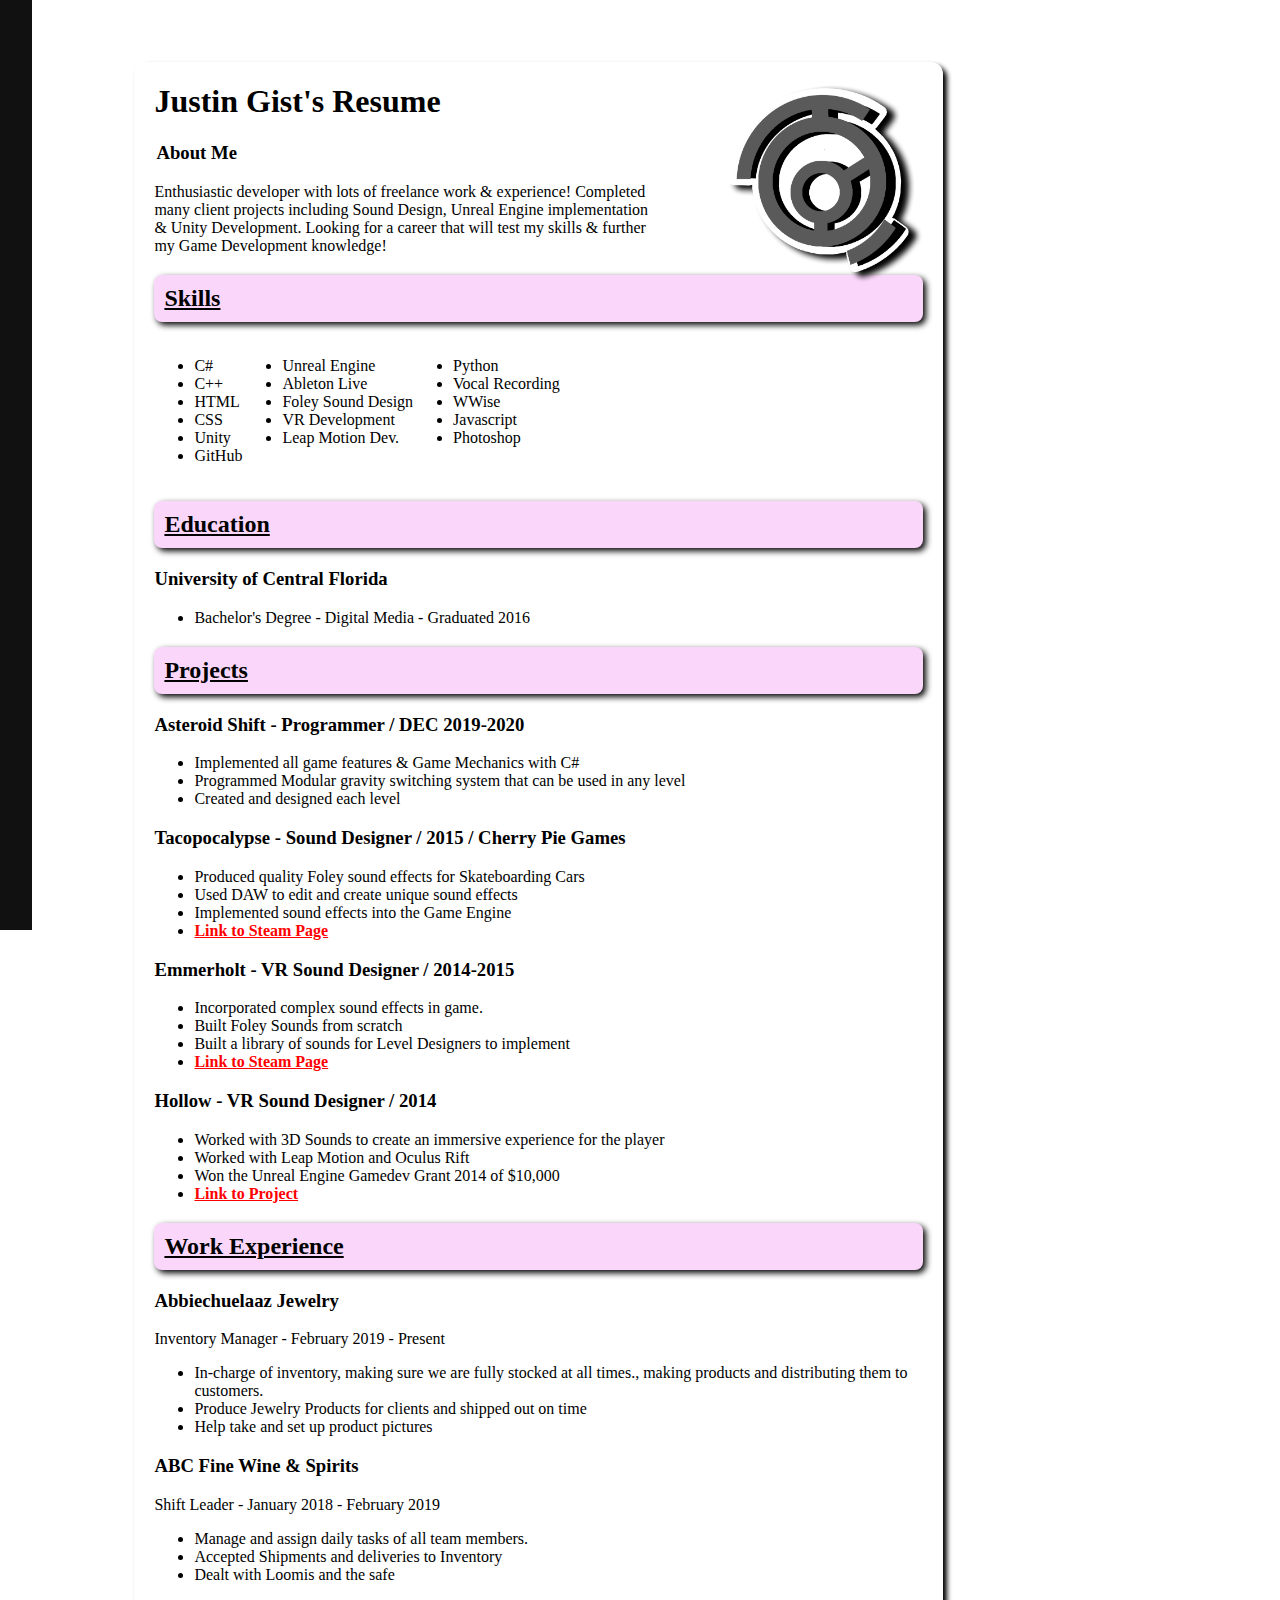
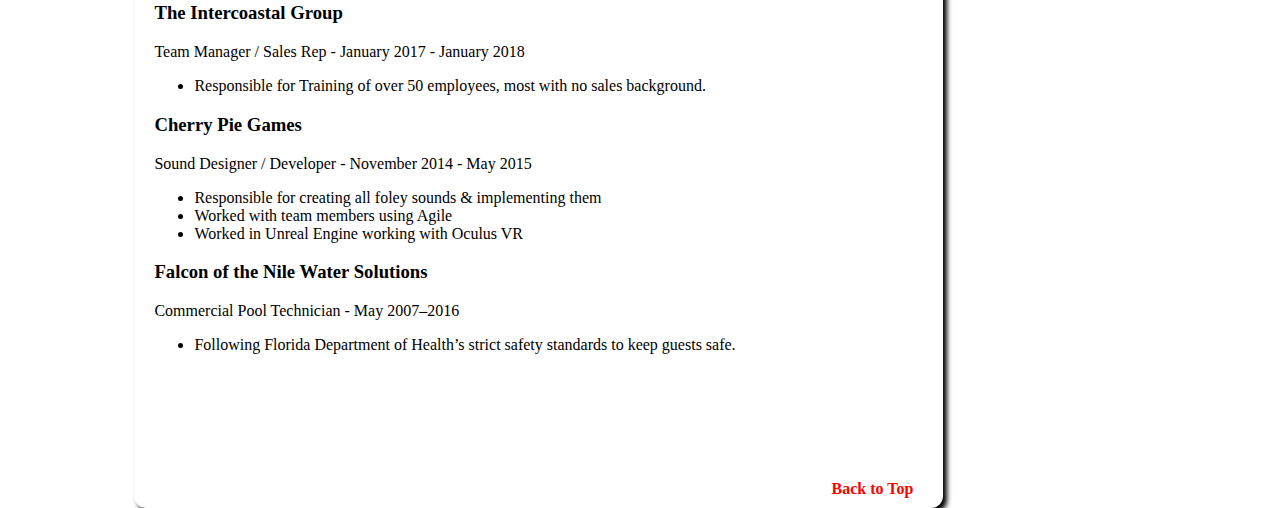
==== commit 2be59f0f: "Commit Asteroid // Shift" ====
--- a/index.html
+++ b/index.html
@@ -1,4 +1,3 @@
-<<<<<<< HEAD
 <!DOCTYPE html>
 <html lang="en-US">
 
@@ -13,9 +12,9 @@
 	<a href="javascript:void(0)" class="closebtn" onclick="closeNav()" style="font-size:60px"><div style="Color: White">&times;</div></a>
 	<a href="index.html">Resume</a>
 	<a href="Sovereign.html">SOVEREIGN:<br><div style="font-size: 12px;">Beneath Stone Shadows</div></a>
+	<a href="Shift.html">Asteroid//Shift</a>
+	<a href="Taco.html">Tacopocalypse</a>
 	
-	<a href="Taco.html">Tacopocalypse</a>
-	<a href="Resume.html">Resume</a>
 </div>
 
 <span style="cursor:pointer;" onclick="openNav()"><img src="Images/Hamburger.png"></span>
@@ -172,179 +171,4 @@
 
 
 </body>
-</html>
-=======
-<!DOCTYPE html>
-<html lang="en-US">
-
-<head>
-<link rel="stylesheet" type="text/css" href="resumeStyle.css">
-</head>
-
-<body>
-<div class="WholeContainer">
-
-<div id="SideNav" class="sidenavi">
-	<a href="javascript:void(0)" class="closebtn" onclick="closeNav()" style="font-size:60px"><div style="Color: White">&times;</div></a>
-	<a href="index.html">Home</a>
-	<a href="Sovereign.html">SOVEREIGN:<br><div style="font-size: 12px;">Beneath Stone Shadows</div></a>
-	
-	<a href="Projects.html">Projects</a>
-	<a href="Resume.html">Resume</a>
-</div>
-
-<span style="cursor:pointer;" onclick="openNav()"><img src="Images/Hamburger.png"></span>
-
-<script>
-function openNav() {
-  document.getElementById("SideNav").style.width = "250px";
-}
-
-function closeNav() {
-  document.getElementById("SideNav").style.width = "0";
-}
-</script>
-</br>
-
-<!--
-<div class="SideContainer">
-<p> stuff </p>
-</div>
--->
-
-<div class="MainContainer">
-<div class="MarginMain">
-<div id="Title">
-
-<img src="Images/ResumeConcept2.png" width=200 height=200>
-</div>
-<h1>Justin Gist's Resume</h1>
-
-<h3 id="AboutMe">About Me</h3>
-<p style="width:65%;">Enthusiastic developer with lots of freelance work & experience! Completed many client projects including Sound Design, Unreal Engine implementation & Unity Development. Looking for a career that will test my skills & further my Game Development knowledge!</p>
-
-<h2>Projects</h2>
-<h3>Asteroid Shift - Programmer / DEC 2019-2020</h3>
-	<ul>
-	<li>Implemented all game features & Game Mechanics with C#</li>
-	<li>Programmed Modular gravity switching system that can be used in any level</li>
-	<li>Created and designed each level</li>
-	</ul>
-
-	
-	
-<h3>Tacopocalypse - Sound Designer / 2015 / Cherry Pie Games</h3>
-	<ul>
-	<li>Produced quality Foley sound effects for Skateboarding Cars</li>
-	<li>Used DAW to edit and create unique sound effects</li>
-	<li>Implemented sound effects into the Game Engine</li>
-	<li><a href="http://store.steampowered.com/app/416530/">Link to Steam Page</a></li>
-	</ul>
-	
-<h3>Emmerholt - VR Sound Designer / 2014-2015</h3>
-<ul>
-	<li>Incorporated complex sound effects in game.</li>
-	<li>Built Foley Sounds from scratch</li>
-	<li>Built a library of sounds for Level Designers to implement</li>
-	<li><a href="https://store.steampowered.com/app/422500/Emmerholt_Prologue/">Link to Steam Page</a></li>
-</ul>
-	
-<h3>Hollow - VR Sound Designer / 2014 </h3>
-<ul>
-	<li>Worked with 3D Sounds to create an immersive experience for the player</li>
-	<li>Worked with Leap Motion and Oculus Rift</li>
-	<li>Won the Unreal Engine Gamedev Grant 2014 of $10,000</li>
-	<li><a href="http://killerham.itch.io/hollow">Link to Project</a></li>
-</ul>
-
-
-
-<h2>Education</h2>
-<h3>University of Central Florida</h3>
-<ul>
-	<li>Bachelor's Degree - Digital Media - Graduated 2016</li>
-</ul>
-
-
-
-<h2>Work Experience </h2>
-<h3>Abbiechuelaaz Jewelry</h3>
-<p>Inventory Manager - February 2019 - Present</p>
-<ul>
-	<li>In-charge of inventory, making sure we are fully stocked at all times., making products and distributing them to customers.</li>
-	<li>Produce Jewelry Products for clients and shipped out on time</li>
-	<li>Help take and set up product pictures</li>
-</ul>
-
-<h3>ABC Fine Wine & Spirits</h3>
-<p>Shift Leader - January 2018 - February 2019</p>
-<ul>
-	<li>Manage and assign daily tasks of all team members.</li>
-	<li>Accepted Shipments and deliveries to Inventory</li>
-	<li>Dealt with Loomis and the safe</li>
-</ul>
-
-<h3>The Intercoastal Group</h3>
-<p>Team Manager / Sales Rep - January 2017 - January 2018</p>
-<ul>
-	<li>Responsible for Training of over 50 employees, most with no sales background.</li>
-</ul>
-
-<h3>Cherry Pie Games </h3>
-<p>Sound Designer / Developer - November 2014 - May 2015</p>
-<ul>
-	<li>Responsible for creating all foley sounds & implementing them</li>
-	<li>Worked with team members using Agile</li>
-	<li>Worked in Unreal Engine working with Oculus VR</li>
-	
-</ul>
-
-<h3>Falcon of the Nile Water Solutions</h3>
-<p>Commercial Pool Technician - May 2007–2016</p>
-<ul>
-	<li>Following Florida Department of Health’s strict safety standards to keep guests safe.</li>
-</ul>
-
-<h2>Skills</h2>
-<div class="flex-container">
-<div>
-	<ul>
-		<li>C#</li>
-		<li>C++</li>
-		<li>HTML</li>
-		<li>CSS</li>
-		<li>Unity</li>
-		<li>GitHub</li>
-	</ul>
-</div>
-<div>
-	<ul>
-		<li>Unreal Engine</li>
-		<li>Ableton Live</li>
-		<li>Foley Sound Design</li>
-		<li>VR Development</li>
-		<li>Leap Motion Dev.</li>
-	</ul>
-</div>
-<div>
-	<ul>
-		<li>Python</li>
-		<li>Vocal Recording</li>
-		<li>WWise</li>
-		<li>Javascript</li>
-		<li>Photoshop</li>
-</div>
-</div>
-
-
-
-<div style="height: 100px;"></div>
-<a href="index.html"><div id="Btop" style="padding: 10px;float:right">Back to Top</div></a>
-</div>
-
-</div>
-
-
-</body>
-</html>
->>>>>>> 365fd2ca53bd61731ad20e7eb7d7c613cfadba8b
+</html>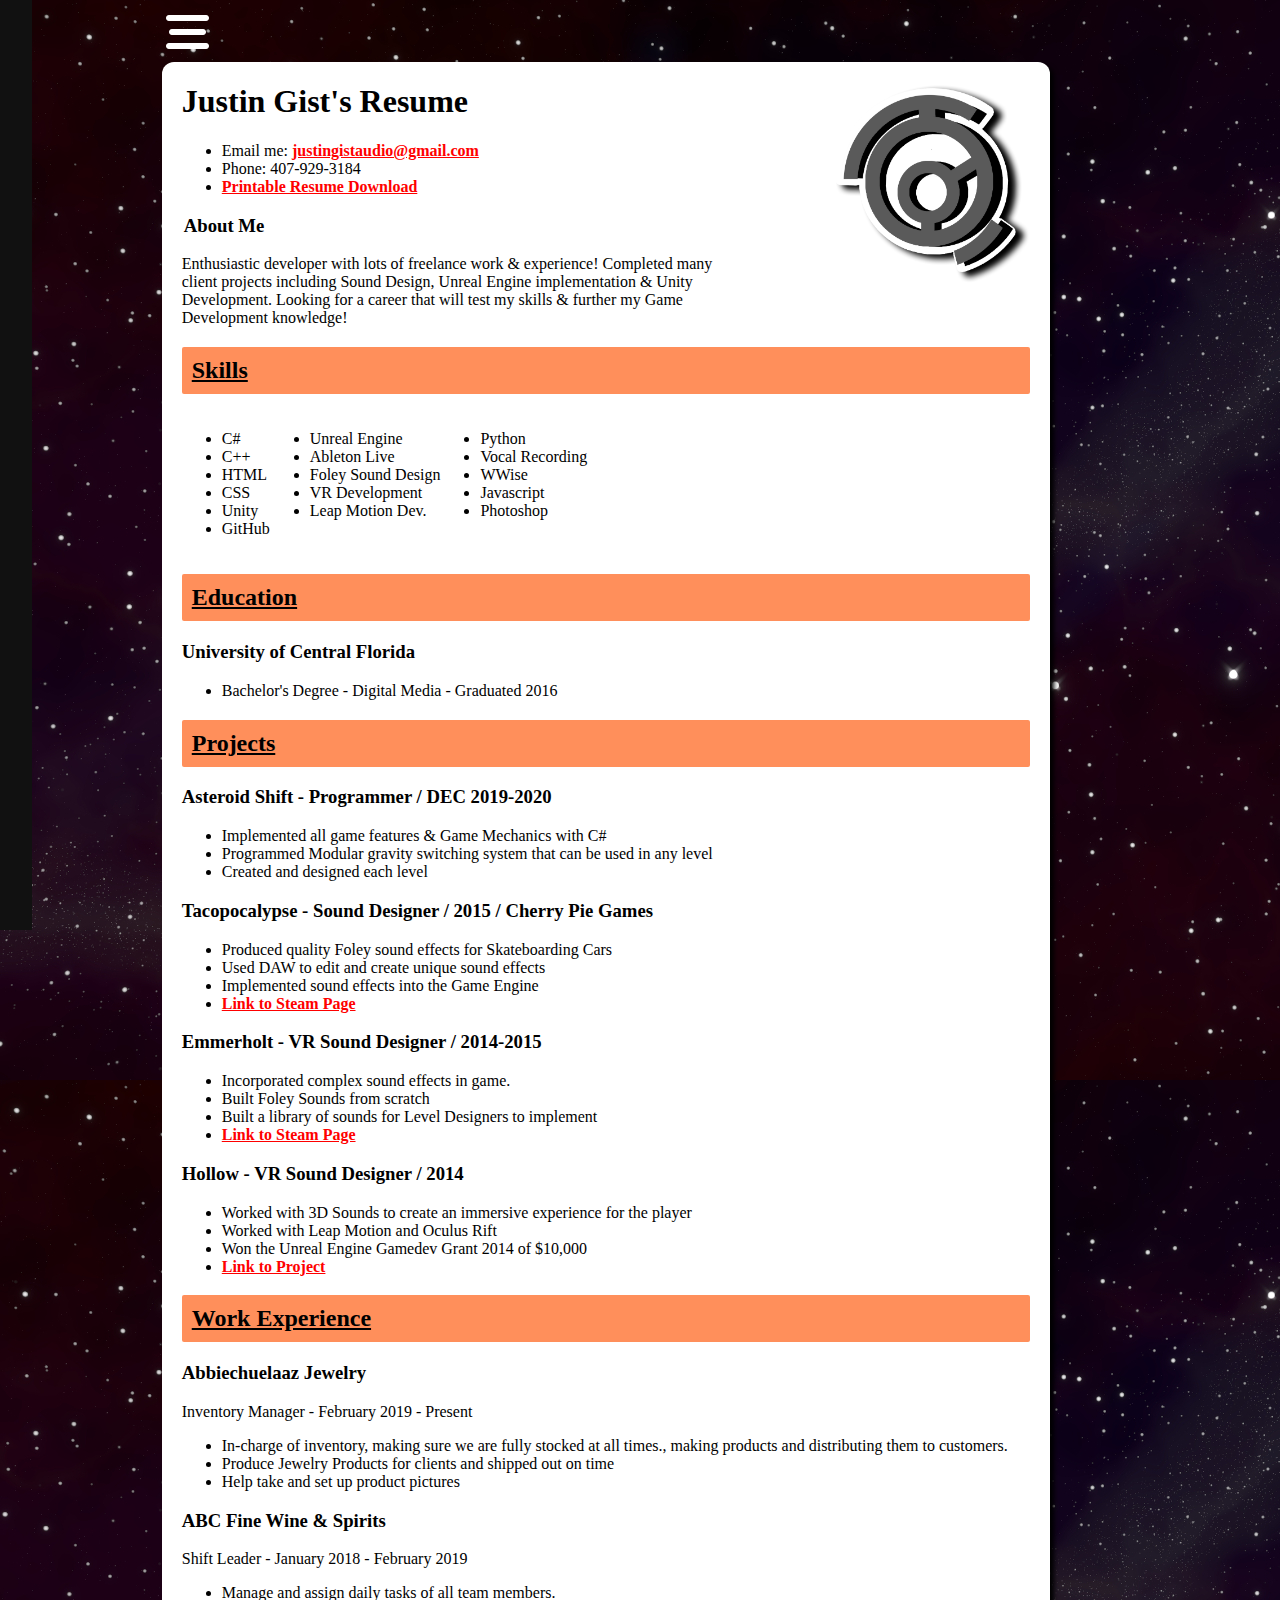
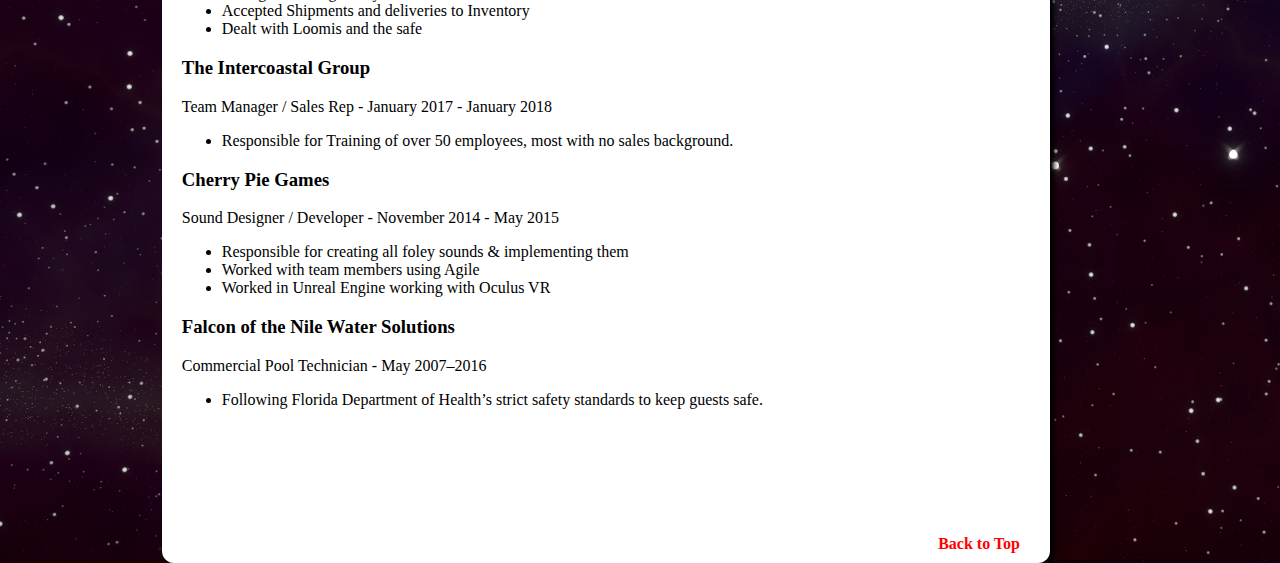
==== commit d7b658f8: "Added Printable Resume" ====
--- a/index.html
+++ b/index.html
@@ -39,7 +39,11 @@
 <img src="Images/ResumeConcept2.png" width=200 height=200>
 </div>
 <h1>Justin Gist's Resume</h1>
-
+<ul>
+	<li>Email me: <a href="mailto:justingistaudio@gmail.com">justingistaudio@gmail.com</a></li>
+	<li>Phone: 407-929-3184</li>
+	<li><a href="Images/JustinGist Resume.pdf">Printable Resume Download</a></li>
+</ul>
 <h3 id="AboutMe">About Me</h3>
 <p style="width:65%;">Enthusiastic developer with lots of freelance work & experience! Completed many client projects including Sound Design, Unreal Engine implementation & Unity Development. Looking for a career that will test my skills & further my Game Development knowledge!</p>
 
--- a/resumeStyle.css
+++ b/resumeStyle.css
@@ -1,4 +1,4 @@
-<<<<<<< HEAD
+
 body {
 	background-color: white;
 	background-image: url("Images/SpaceBackground.jpg");
@@ -11,10 +11,10 @@
 h2 {
 	color: black;
 	text-decoration: underline;
-	background-color: #FAD7FA;
-	border-radius: 8px;
+	background-color: #FF8F5B;
+	border-radius: 2px;
 	padding: 10px;
-	box-shadow: 3px 3px 6px black;
+	
 }
 
 .Btop {
@@ -144,7 +144,8 @@
 
 .flex-container {
 	display: flex;
-	
+	max-width: 80%;
+	min-width: 50%
 }
 
 .Screenshots {
@@ -153,154 +154,3 @@
 	display: inline-block;
 }
 
-=======
-body {
-	background-color: white;
-	background-image: url("Images/SpaceBackground.jpg");
-	margin-left: 3%;
-	font-family: Verdana;
-}
-h1 {
-	color: black;
-}
-h2 {
-	color: black;
-	text-decoration: underline;
-	background-color: #FAD7FA;
-	border-radius: 8px;
-	padding: 10px;
-	box-shadow: 3px 3px 6px black;
-}
-
-.Btop {
-	padding: 10px;
-}
-p{
-color: black;
-font-family: Verdana;
-
-}
-ul {
-	color: black;
-}
-h3 {
-	color:black;
-}
-#AboutMe {
-	color: black;
-	margin-left: 2px;
-}
-
-nav {
-	font-family: Verdana;
-	font-size: 16px;
-	
-}
-
-#NavBar {
-	background-color: #D88CF3;
-	border-radius: 12px;
-	display: inline-block;
-	font-weight: bold;
-	margin: 2px 2px;
-	padding:20px;
-	
-	box-shadow: 3px 3px 8px black;
-	color: white;
-	
-}
-
-#NavBar:hover{
-	background-color: #FFF765;
-	color: grey;
-}
-
-
-a {
-	color: red;
-	font-weight: bold;
-}
-
-a:hover {
-	color: grey;
-}
-
-.sidenavi {
-	height: 100%;
-	width: 0;
-	position: fixed;
-	z-index: 1;
-	top: 0;
-	left: 0;
-	background-color: #111;
-	overflow-x: hidden;
-	padding-top: 30px;
-	padding-left: 32px;
-	transition: 0.5s;
-}
-
-.sidenavi a {
-	padding: 8px 8px 8px 0px;
-	text-decoration: none;
-	font-size: 25px;
-	color: #818181;
-	display: block;
-	transition: 0.3s;
-}
-
-.sidenavi a:hover {
-	color: #f1f1f1;
-}
-
-.Cards {
-	
-	display: inline-block;
-	padding: 5px;
-	border-color: grey;
-	border-radius: 12px;
-	box-shadow: 3px 3px 8px black;
-}
-
-#Title {
-	
-	float: right;
-	display: inline-block;
-}
-
-.SideContainer {
-	min-width: 250px;
-	width: 300px;
-	min-height: 500px;
-	margin: auto;
-	float: left;
-	background-color: grey;
-}
-
-.MainContainer {
-	min-width: 500px;
-	width: 80%;
-	float: left;
-	margin: auto;
-	background-color: white;
-	box-shadow: 4px 4px 5px black;
-	border-radius: 12px;
-}
-
-.WholeContainer {
-	width: 80%;
-	margin: auto;
-	
-}
-
-.MarginMain {
-	margin: 20px
-	
-}
-
-.flex-container {
-	display: flex;
-	
-}
-
-
->>>>>>> 365fd2ca53bd61731ad20e7eb7d7c613cfadba8b
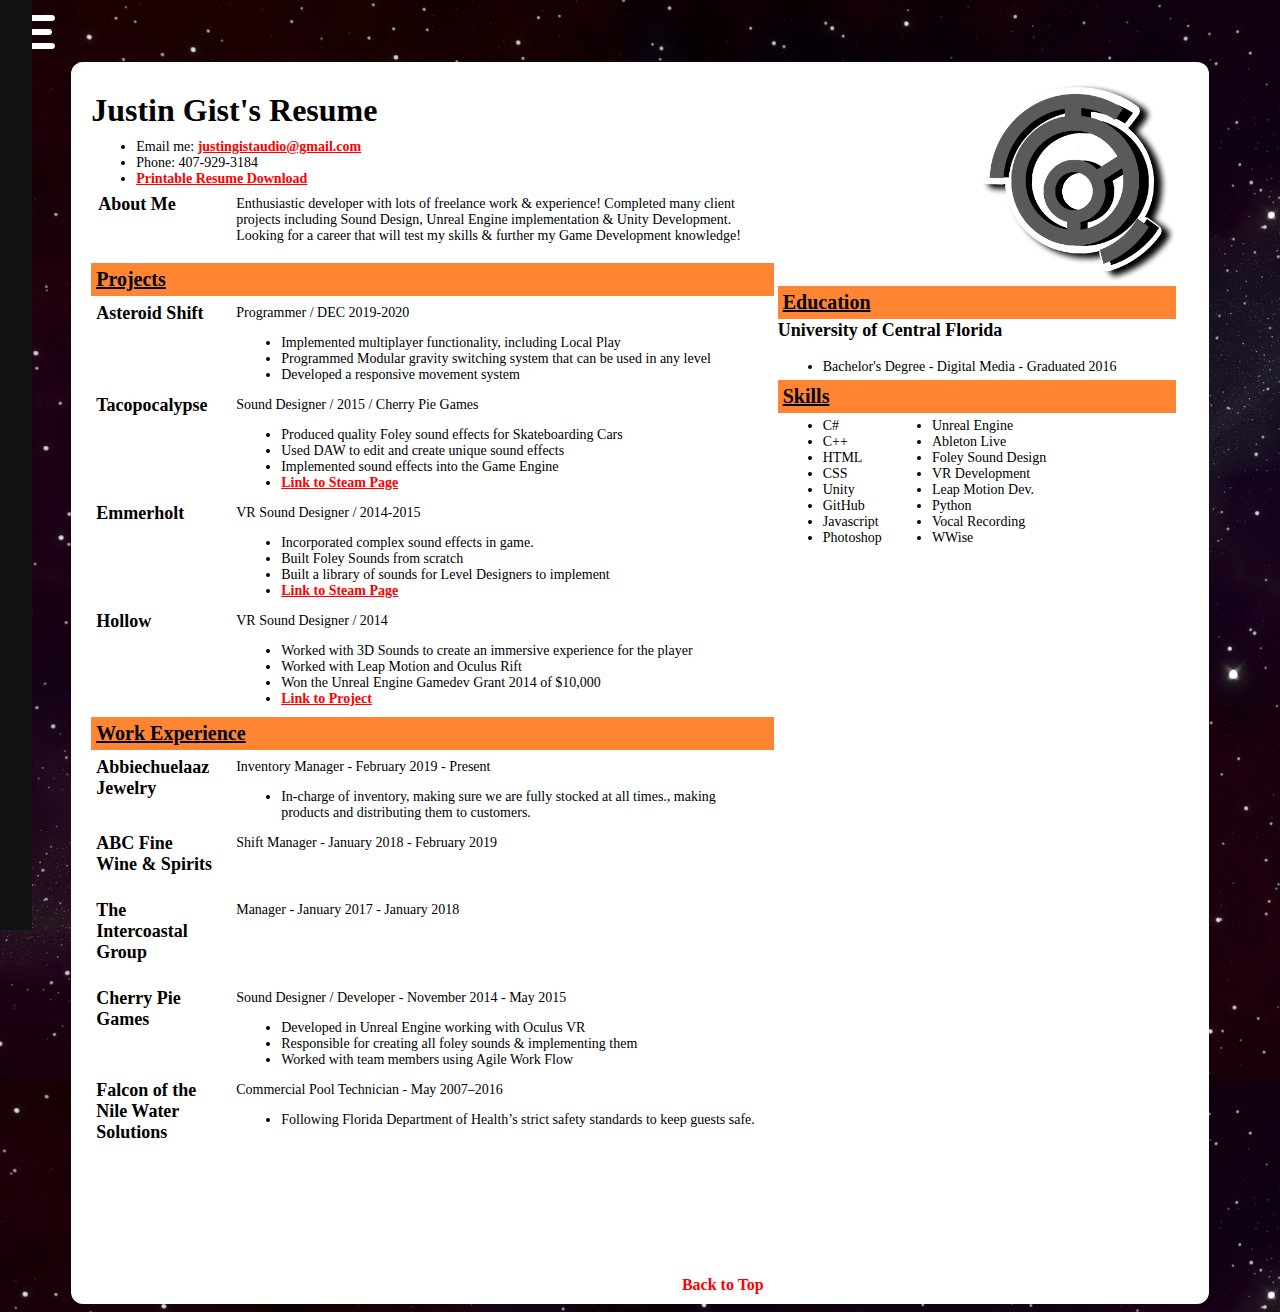
==== commit 4de3d9d4: "Made my resume look better" ====
--- a/index.html
+++ b/index.html
@@ -34,19 +34,132 @@
 
 <div class="MainContainer">
 <div class="MarginMain">
-<div id="Title">
-
-<img src="Images/ResumeConcept2.png" width=200 height=200>
-</div>
+
 <h1>Justin Gist's Resume</h1>
 <ul>
 	<li>Email me: <a href="mailto:justingistaudio@gmail.com">justingistaudio@gmail.com</a></li>
 	<li>Phone: 407-929-3184</li>
 	<li><a href="Images/JustinGist Resume.pdf">Printable Resume Download</a></li>
 </ul>
-<h3 id="AboutMe">About Me</h3>
-<p style="width:65%;">Enthusiastic developer with lots of freelance work & experience! Completed many client projects including Sound Design, Unreal Engine implementation & Unity Development. Looking for a career that will test my skills & further my Game Development knowledge!</p>
-
+<div class="EachCont">
+<div class="MarginH3"><h3 id="AboutMe">About Me</h3></div>
+<div><p>Enthusiastic developer with lots of freelance work & experience! Completed many client projects including Sound Design, Unreal Engine implementation & Unity Development. Looking for a career that will test my skills & further my Game Development knowledge!</p></div>
+</div>
+
+
+
+
+<h2>Projects</h2>
+<div class="EachCont">
+<div class="MarginH3"><h3>Asteroid Shift</h3> </div>
+<div><p>Programmer / DEC 2019-2020</p>
+	<ul>
+		<li>Implemented multiplayer functionality, including Local Play</li>
+		<li>Programmed Modular gravity switching system that can be used in any level</li>
+		<li>Developed a responsive movement system</li>
+	</ul></div>
+</div>
+	
+<div class="EachCont">
+<div class="MarginH3"><h3>Tacopocalypse</h3></div>
+<div><p>Sound Designer / 2015 / Cherry Pie Games</p>
+	<ul>
+		<li>Produced quality Foley sound effects for Skateboarding Cars</li>
+		<li>Used DAW to edit and create unique sound effects</li>
+		<li>Implemented sound effects into the Game Engine</li>
+		<li><a href="http://store.steampowered.com/app/416530/">Link to Steam Page</a></li>
+	</ul></div>
+</div>
+
+<div class="EachCont">
+<div class="MarginH3"><h3>Emmerholt</h3></div> 
+<div><p>VR Sound Designer / 2014-2015</p>
+<ul>
+	<li>Incorporated complex sound effects in game.</li>
+	<li>Built Foley Sounds from scratch</li>
+	<li>Built a library of sounds for Level Designers to implement</li>
+	<li><a href="https://store.steampowered.com/app/422500/Emmerholt_Prologue/">Link to Steam Page</a></li>
+</ul></div>
+</div>
+
+
+<div class="EachCont">
+<div class="MarginH3"><h3>Hollow</h3></div>
+<div><p>VR Sound Designer / 2014 </p>
+<ul>
+	<li>Worked with 3D Sounds to create an immersive experience for the player</li>
+	<li>Worked with Leap Motion and Oculus Rift</li>
+	<li>Won the Unreal Engine Gamedev Grant 2014 of $10,000</li>
+	<li><a href="http://killerham.itch.io/hollow">Link to Project</a></li>
+</ul></div>
+</div>
+
+
+
+<h2>Work Experience </h2>
+
+<div class="EachCont">
+<div class="MarginH3"><h3>Abbiechuelaaz Jewelry</h3></div>
+<div><p>Inventory Manager - February 2019 - Present</p>
+<ul>
+	<li>In-charge of inventory, making sure we are fully stocked at all times., making products and distributing them to customers.</li>
+</ul></div>
+</div>
+
+<div class="EachCont">
+<div class="MarginH3"><h3>ABC Fine Wine & Spirits</h3></div>
+<div><p>Shift Manager - January 2018 - February 2019</p></div>
+</div>
+
+
+<div class="EachCont">
+<div class="MarginH3"><h3>The Intercoastal Group</h3></div>
+<div><p>Manager - January 2017 - January 2018</p></div>
+</div>
+
+<div class="EachCont">
+<div class="MarginH3">
+	<h3>Cherry Pie Games </h3>
+</div>
+<div>
+<p>Sound Designer / Developer - November 2014 - May 2015</p>
+
+<ul>
+	<li>Developed in Unreal Engine working with Oculus VR</li>
+	<li>Responsible for creating all foley sounds & implementing them</li>
+	<li>Worked with team members using Agile Work Flow</li>
+</ul>
+</div>
+</div>
+
+
+<div class="EachCont">
+<div class="MarginH3">
+	<h3>Falcon of the Nile Water Solutions</h3>
+</div>
+<div>
+<p>Commercial Pool Technician - May 2007–2016</p>
+<ul>
+	<li>Following Florida Department of Health’s strict safety standards to keep guests safe.</li>
+</ul>
+</div>
+</div>
+
+
+
+<div style="height: 100px;"></div>
+<a href="index.html"><div id="Btop" style="padding: 10px;float:right">Back to Top</div></a>
+</div>
+<div class="Container2">
+<div id="Title">
+<img src="Images/ResumeConcept2.png" width=200 height=200 >
+</div>
+
+<h2>Education</h2>
+<h3>University of Central Florida</h3>
+<ul>
+	<li>Bachelor's Degree - Digital Media - Graduated 2016</li>
+</ul>
 
 
 <h2>Skills</h2>
@@ -59,6 +172,8 @@
 		<li>CSS</li>
 		<li>Unity</li>
 		<li>GitHub</li>
+		<li>Javascript</li>
+		<li>Photoshop</li>
 	</ul>
 </div>
 <div>
@@ -68,111 +183,20 @@
 		<li>Foley Sound Design</li>
 		<li>VR Development</li>
 		<li>Leap Motion Dev.</li>
-	</ul>
-</div>
-<div>
-	<ul>
 		<li>Python</li>
 		<li>Vocal Recording</li>
 		<li>WWise</li>
-		<li>Javascript</li>
-		<li>Photoshop</li>
-</div>
-</div>
-
-
-<h2>Education</h2>
-<h3>University of Central Florida</h3>
-<ul>
-	<li>Bachelor's Degree - Digital Media - Graduated 2016</li>
-</ul>
-
-
-
-<h2>Projects</h2>
-<h3>Asteroid Shift - Programmer / DEC 2019-2020</h3>
-	<ul>
-	<li>Implemented all game features & Game Mechanics with C#</li>
-	<li>Programmed Modular gravity switching system that can be used in any level</li>
-	<li>Created and designed each level</li>
 	</ul>
-
-	
-	
-<h3>Tacopocalypse - Sound Designer / 2015 / Cherry Pie Games</h3>
-	<ul>
-	<li>Produced quality Foley sound effects for Skateboarding Cars</li>
-	<li>Used DAW to edit and create unique sound effects</li>
-	<li>Implemented sound effects into the Game Engine</li>
-	<li><a href="http://store.steampowered.com/app/416530/">Link to Steam Page</a></li>
-	</ul>
-	
-<h3>Emmerholt - VR Sound Designer / 2014-2015</h3>
-<ul>
-	<li>Incorporated complex sound effects in game.</li>
-	<li>Built Foley Sounds from scratch</li>
-	<li>Built a library of sounds for Level Designers to implement</li>
-	<li><a href="https://store.steampowered.com/app/422500/Emmerholt_Prologue/">Link to Steam Page</a></li>
-</ul>
-	
-<h3>Hollow - VR Sound Designer / 2014 </h3>
-<ul>
-	<li>Worked with 3D Sounds to create an immersive experience for the player</li>
-	<li>Worked with Leap Motion and Oculus Rift</li>
-	<li>Won the Unreal Engine Gamedev Grant 2014 of $10,000</li>
-	<li><a href="http://killerham.itch.io/hollow">Link to Project</a></li>
-</ul>
-
-
-
-<h2>Work Experience </h2>
-<h3>Abbiechuelaaz Jewelry</h3>
-<p>Inventory Manager - February 2019 - Present</p>
-<ul>
-	<li>In-charge of inventory, making sure we are fully stocked at all times., making products and distributing them to customers.</li>
-	<li>Produce Jewelry Products for clients and shipped out on time</li>
-	<li>Help take and set up product pictures</li>
-</ul>
-
-<h3>ABC Fine Wine & Spirits</h3>
-<p>Shift Leader - January 2018 - February 2019</p>
-<ul>
-	<li>Manage and assign daily tasks of all team members.</li>
-	<li>Accepted Shipments and deliveries to Inventory</li>
-	<li>Dealt with Loomis and the safe</li>
-</ul>
-
-<h3>The Intercoastal Group</h3>
-<p>Team Manager / Sales Rep - January 2017 - January 2018</p>
-<ul>
-	<li>Responsible for Training of over 50 employees, most with no sales background.</li>
-</ul>
-
-<h3>Cherry Pie Games </h3>
-<p>Sound Designer / Developer - November 2014 - May 2015</p>
-<ul>
-	<li>Responsible for creating all foley sounds & implementing them</li>
-	<li>Worked with team members using Agile</li>
-	<li>Worked in Unreal Engine working with Oculus VR</li>
-	
-</ul>
-
-<h3>Falcon of the Nile Water Solutions</h3>
-<p>Commercial Pool Technician - May 2007–2016</p>
-<ul>
-	<li>Following Florida Department of Health’s strict safety standards to keep guests safe.</li>
-</ul>
-
-
-
-
-
-<div style="height: 100px;"></div>
-<a href="index.html"><div id="Btop" style="padding: 10px;float:right">Back to Top</div></a>
-</div>
-
-</div>
-
+</div>
+
+</div>
+
+
+
+</div>
+
+</div>
+</div>
 
 </body>
 </html>--- a/resumeStyle.css
+++ b/resumeStyle.css
@@ -2,19 +2,22 @@
 body {
 	background-color: white;
 	background-image: url("Images/SpaceBackground.jpg");
-	margin-left: 3%;
-	font-family: Verdana;
+	
+	font-family: Roboto;
 }
 h1 {
-	color: black;
+	color: black;
+	margin-top: 10px;
+	margin-bottom: 10px;
 }
 h2 {
 	color: black;
 	text-decoration: underline;
-	background-color: #FF8F5B;
-	border-radius: 2px;
-	padding: 10px;
-	
+	margin-right: 10px;
+	margin: 0px;
+	font-size: 20px;
+	background-color: #ff8533;
+	padding: 5px;
 }
 
 .Btop {
@@ -22,18 +25,45 @@
 }
 p{
 color: black;
-font-family: Verdana;
+font-family: Verdana;
+	font-size: 14px;
+	margin-top: 4px;
 
 }
 ul {
-	color: black;
+	color: black;
+	font-size: 14px;
+	margin: 5px;
+	font-family: verdana;
 }
 h3 {
-	color:black;
-}
+	color:black;
+	font-size: 18px;
+	margin-right: 10px;
+	margin-top: 1px;
+}
+.MarginH3{
+	margin-top:1px;
+	margin-right: 10px;
+	text-align: top;
+	min-width: 130px;
+	max-width: 130px;
+}
+.EachCont{
+	display: flex;
+	margin: 5px;
+	
+	
+}
+h4 {
+	text-decoration: underline;
+	font-size: 16px;
+}
+
 #AboutMe {
 	color: black;
-	margin-left: 2px;
+	margin-left: 2px;
+	
 }
 
 nav {
@@ -107,9 +137,12 @@
 }
 
 #Title {
+	margin: 20px 20px 0px 20px;
+	margin-right: 0px;
+	text-align: right;
+	
+	
 	
-	float: right;
-	display: inline-block;
 }
 
 .SideContainer {
@@ -122,24 +155,34 @@
 }
 
 .MainContainer {
-	min-width: 500px;
-	width: 90%;
-	float: left;
+	min-width: 60%;
+	width:90%;
+	
 	margin: auto;
 	background-color: white;
-	box-shadow: 4px 4px 5px black;
+	
 	border-radius: 12px;
 }
-
+.Container2{
+	top: 10px;
+	width: 35%;
+	display: inline-block;
+	vertical-align: top;
+	min-width:30%;
+	margin-left: 0px;
+}
 .WholeContainer {
-	width: 80%;
+	width: 100%;
 	margin: auto;
 	
 }
 
 .MarginMain {
-	margin: 20px
-	
+	margin-left: 20px;
+	margin-right: 0px;
+	margin-top:20px;
+	width: 60%;
+	display: inline-block;
 }
 
 .flex-container {
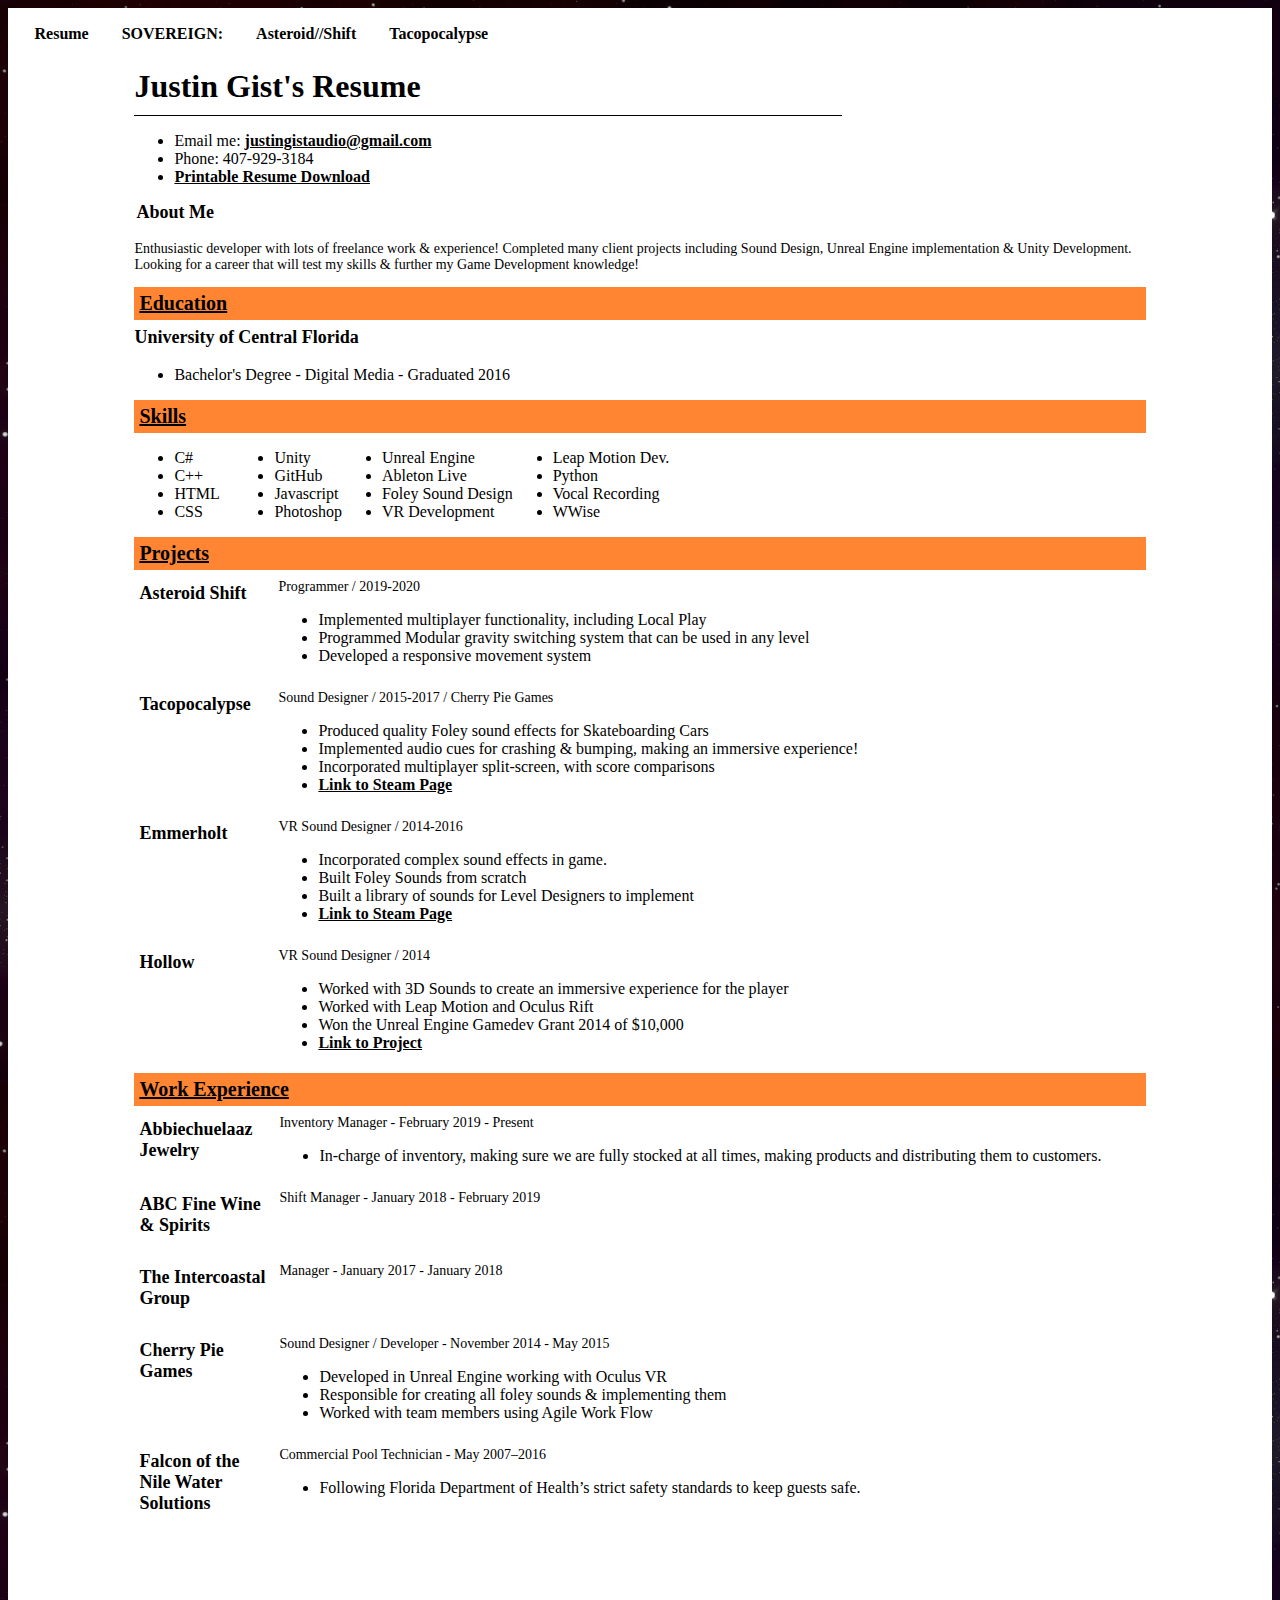
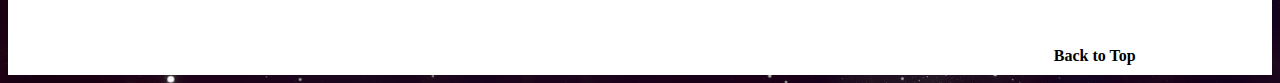
==== commit 095bc58c: "edited stuff" ====
--- a/index.html
+++ b/index.html
@@ -7,7 +7,7 @@
 
 <body>
 <div class="WholeContainer">
-
+<!--
 <div id="SideNav" class="sidenavi">
 	<a href="javascript:void(0)" class="closebtn" onclick="closeNav()" style="font-size:60px"><div style="Color: White">&times;</div></a>
 	<a href="index.html">Resume</a>
@@ -29,30 +29,84 @@
 }
 </script>
 </br>
-
+-->
+<div class="topNav">
+	<div class="ta-ul">
+		<div class="navButtons"><a href="index.html" class="sizeA" >Resume</a></div>
+		<div class="navButtons"><a href="Sovereign.html" class="sizeA">SOVEREIGN:</a></div>
+		<div class="navButtons"><a href="Shift.html" class="sizeA">Asteroid//Shift</a></div>
+		<div class="navButtons"><a href="Taco.html" class="sizeA">Tacopocalypse</a></div>
+	</div>
+</div>
 
 
 <div class="MainContainer">
 <div class="MarginMain">
 
+
 <h1>Justin Gist's Resume</h1>
+<p id="blackBar"><p>
 <ul>
 	<li>Email me: <a href="mailto:justingistaudio@gmail.com">justingistaudio@gmail.com</a></li>
 	<li>Phone: 407-929-3184</li>
 	<li><a href="Images/JustinGist Resume.pdf">Printable Resume Download</a></li>
 </ul>
-<div class="EachCont">
-<div class="MarginH3"><h3 id="AboutMe">About Me</h3></div>
-<div><p>Enthusiastic developer with lots of freelance work & experience! Completed many client projects including Sound Design, Unreal Engine implementation & Unity Development. Looking for a career that will test my skills & further my Game Development knowledge!</p></div>
-</div>
-
+
+	<h3 id="AboutMe">About Me</h3>
+	<p>Enthusiastic developer with lots of freelance work & experience! Completed many client projects including Sound Design, Unreal Engine implementation & Unity Development. Looking for a career that will test my skills & further my Game Development knowledge!</p>
+
+
+<h2>Education</h2>
+<h3>University of Central Florida</h3>
+<ul>
+	<li>Bachelor's Degree - Digital Media - Graduated 2016</li>
+</ul>
+
+
+<h2>Skills</h2>
+<div class="flex-container">
+	<div class="skillsFlex">
+		<ul>
+			<li>C#</li>
+			<li>C++</li>
+			<li>HTML</li>
+			<li>CSS</li>
+			
+		</ul>
+	</div>
+	<div class="skillsFlex">
+		<ul>
+			<li>Unity</li>
+			<li>GitHub</li>
+			<li>Javascript</li>
+			<li>Photoshop</li>
+		</ul>
+	</div>
+	<div class="skillsFlex">
+		<ul>
+			<li>Unreal Engine</li>
+			<li>Ableton Live</li>
+			<li>Foley Sound Design</li>
+			<li>VR Development</li>
+			
+		</ul>
+	</div>
+	<div class="skillsFlex">
+		<ul>
+			<li>Leap Motion Dev.</li>
+			<li>Python</li>
+			<li>Vocal Recording</li>
+			<li>WWise</li>
+		</ul>
+	</div>
+</div>
 
 
 
 <h2>Projects</h2>
 <div class="EachCont">
 <div class="MarginH3"><h3>Asteroid Shift</h3> </div>
-<div><p>Programmer / DEC 2019-2020</p>
+<div><p>Programmer / 2019-2020</p>
 	<ul>
 		<li>Implemented multiplayer functionality, including Local Play</li>
 		<li>Programmed Modular gravity switching system that can be used in any level</li>
@@ -62,18 +116,18 @@
 	
 <div class="EachCont">
 <div class="MarginH3"><h3>Tacopocalypse</h3></div>
-<div><p>Sound Designer / 2015 / Cherry Pie Games</p>
+<div><p>Sound Designer / 2015-2017 / Cherry Pie Games</p>
 	<ul>
 		<li>Produced quality Foley sound effects for Skateboarding Cars</li>
-		<li>Used DAW to edit and create unique sound effects</li>
-		<li>Implemented sound effects into the Game Engine</li>
+		<li>Implemented audio cues for crashing & bumping, making an immersive experience!</li>
+		<li>Incorporated multiplayer split-screen, with score comparisons</li>
 		<li><a href="http://store.steampowered.com/app/416530/">Link to Steam Page</a></li>
 	</ul></div>
 </div>
 
 <div class="EachCont">
 <div class="MarginH3"><h3>Emmerholt</h3></div> 
-<div><p>VR Sound Designer / 2014-2015</p>
+<div><p>VR Sound Designer / 2014-2016</p>
 <ul>
 	<li>Incorporated complex sound effects in game.</li>
 	<li>Built Foley Sounds from scratch</li>
@@ -102,7 +156,7 @@
 <div class="MarginH3"><h3>Abbiechuelaaz Jewelry</h3></div>
 <div><p>Inventory Manager - February 2019 - Present</p>
 <ul>
-	<li>In-charge of inventory, making sure we are fully stocked at all times., making products and distributing them to customers.</li>
+	<li>In-charge of inventory, making sure we are fully stocked at all times, making products and distributing them to customers.</li>
 </ul></div>
 </div>
 
@@ -150,53 +204,18 @@
 <div style="height: 100px;"></div>
 <a href="index.html"><div id="Btop" style="padding: 10px;float:right">Back to Top</div></a>
 </div>
-<div class="Container2">
-<div id="Title">
-<img src="Images/ResumeConcept2.png" width=200 height=200 >
-</div>
-
-<h2>Education</h2>
-<h3>University of Central Florida</h3>
-<ul>
-	<li>Bachelor's Degree - Digital Media - Graduated 2016</li>
-</ul>
-
-
-<h2>Skills</h2>
-<div class="flex-container">
-<div>
-	<ul>
-		<li>C#</li>
-		<li>C++</li>
-		<li>HTML</li>
-		<li>CSS</li>
-		<li>Unity</li>
-		<li>GitHub</li>
-		<li>Javascript</li>
-		<li>Photoshop</li>
-	</ul>
-</div>
-<div>
-	<ul>
-		<li>Unreal Engine</li>
-		<li>Ableton Live</li>
-		<li>Foley Sound Design</li>
-		<li>VR Development</li>
-		<li>Leap Motion Dev.</li>
-		<li>Python</li>
-		<li>Vocal Recording</li>
-		<li>WWise</li>
-	</ul>
-</div>
-
-</div>
-
-
-
-</div>
-
-</div>
-</div>
-
+
+
+
+
+
+
+
+</div>
+
+</div>
+</div>
+
+</div>
 </body>
 </html>--- a/resumeStyle.css
+++ b/resumeStyle.css
@@ -1,9 +1,10 @@
 
 body {
-	background-color: white;
+	
 	background-image: url("Images/SpaceBackground.jpg");
-	
-	font-family: Roboto;
+	word-wrap: break-word;
+	font-family: Roboto;
+	min-width: 550px;
 }
 h1 {
 	color: black;
@@ -27,33 +28,66 @@
 color: black;
 font-family: Verdana;
 	font-size: 14px;
-	margin-top: 4px;
-
-}
-ul {
-	color: black;
-	font-size: 14px;
-	margin: 5px;
-	font-family: verdana;
-}
+	margin-top: 4px;
+	
+
+}
+.marginAsteroid{
+	width: 90%;
+}
+#AsteroidFont{
+	font-size: 40px;
+	color: white;
+	position: relative;
+}
+.gradient{
+	
+    height: 150px;
+	
+	overflow: hidden;
+	width: 100%;
+	margin-top: -127px;
+	
+	z-index: 1;
+}
+#gradAst{
+	background-image: linear-gradient(90deg,#000000,#7304E9);
+}
+#gradTaco{
+	background-image: linear-gradient(90deg,#FBBE0E,#FB470E);
+}
+#gradSOV{
+		background-image: linear-gradient(90deg,#A4FF8F,#8FFFF0);
+}
+.borderRadBox{
+	border-bottom-right-radius: 200px;
+    position: relative;
+    z-index: 1;
+	background: black;
+	padding: 4rem 2rem 1rem;
+	
+}
+
 h3 {
 	color:black;
 	font-size: 18px;
-	margin-right: 10px;
-	margin-top: 1px;
+	margin-top: 7px;
 }
 .MarginH3{
 	margin-top:1px;
 	margin-right: 10px;
 	text-align: top;
-	min-width: 130px;
+	min-width: 129px;
 	max-width: 130px;
 }
 .EachCont{
 	display: flex;
-	margin: 5px;
-	
-	
+	margin: 5px 10px 5px 5px;
+	
+	
+}
+.cardMargin {
+	margin: 10px;
 }
 h4 {
 	text-decoration: underline;
@@ -92,16 +126,53 @@
 
 
 a {
+	color: black;
+	font-weight: bold;
+	
+	
+}
+
+a:hover {
 	color: red;
-	font-weight: bold;
-}
-
-a:hover {
-	color: grey;
-}
-
+}
+
+.topNav {
+	height: 50px;
+	text-align: center;
+	background-color: white;
+	width: 100%;
+	
+}
+.ta-ul{
+	display: flex;
+	align-items: center;
+	
+	margin: 0px 0px 0px 10px;
+	height: 50px;
+}
+.sizeA {
+	padding:16.5px;
+	text-decoration: none;
+}
+.sizeA:hover {
+	background-color: #C6C6C6;
+	border: 16px;
+	border-color: grey;
+	color: white;
+}
+
+.skillsFlex{
+	display: flex;
+	min-width: 100px;
+}
+#blackBar {
+	background-color: black;
+	border: 1px;
+	height: 1px;
+	width: 70%;
+}
 .sidenavi {
-	height: 100%;
+	
 	width: 0;
 	position: fixed;
 	z-index: 1;
@@ -128,18 +199,19 @@
 }
 
 .Cards {
-	
-	display: inline-block;
-	padding: 5px;
-	border-color: grey;
-	border-radius: 12px;
-	box-shadow: 3px 3px 8px black;
+	margin-right: 10px;
+	display: inline-block;
+	margin-bottom: 0px;
+	padding: 5px;
+	background-color: white;
+	transition: transform .2s;
+	
 }
 
 #Title {
-	margin: 20px 20px 0px 20px;
+	margin: 5px 5px 5px 20px;
 	margin-right: 0px;
-	text-align: right;
+	float: right;
 	
 	
 	
@@ -155,39 +227,30 @@
 }
 
 .MainContainer {
-	min-width: 60%;
-	width:90%;
-	
-	margin: auto;
+	
+	
+	
 	background-color: white;
 	
-	border-radius: 12px;
-}
-.Container2{
-	top: 10px;
-	width: 35%;
-	display: inline-block;
-	vertical-align: top;
-	min-width:30%;
-	margin-left: 0px;
-}
+	
+}
+
 .WholeContainer {
 	width: 100%;
 	margin: auto;
 	
 }
 
-.MarginMain {
-	margin-left: 20px;
-	margin-right: 0px;
-	margin-top:20px;
-	width: 60%;
+.MarginMain {
+	
+	margin-left: 10%;
+	width: 80%;
 	display: inline-block;
 }
 
 .flex-container {
 	display: flex;
-	max-width: 80%;
+	max-width: 100%;
 	min-width: 50%
 }
 
@@ -195,5 +258,8 @@
 	width: 100%;
 	height: 100%;
 	display: inline-block;
-}
-
+}
+.thumbnail:hover{
+	transform: scale(1.5);
+}
+
